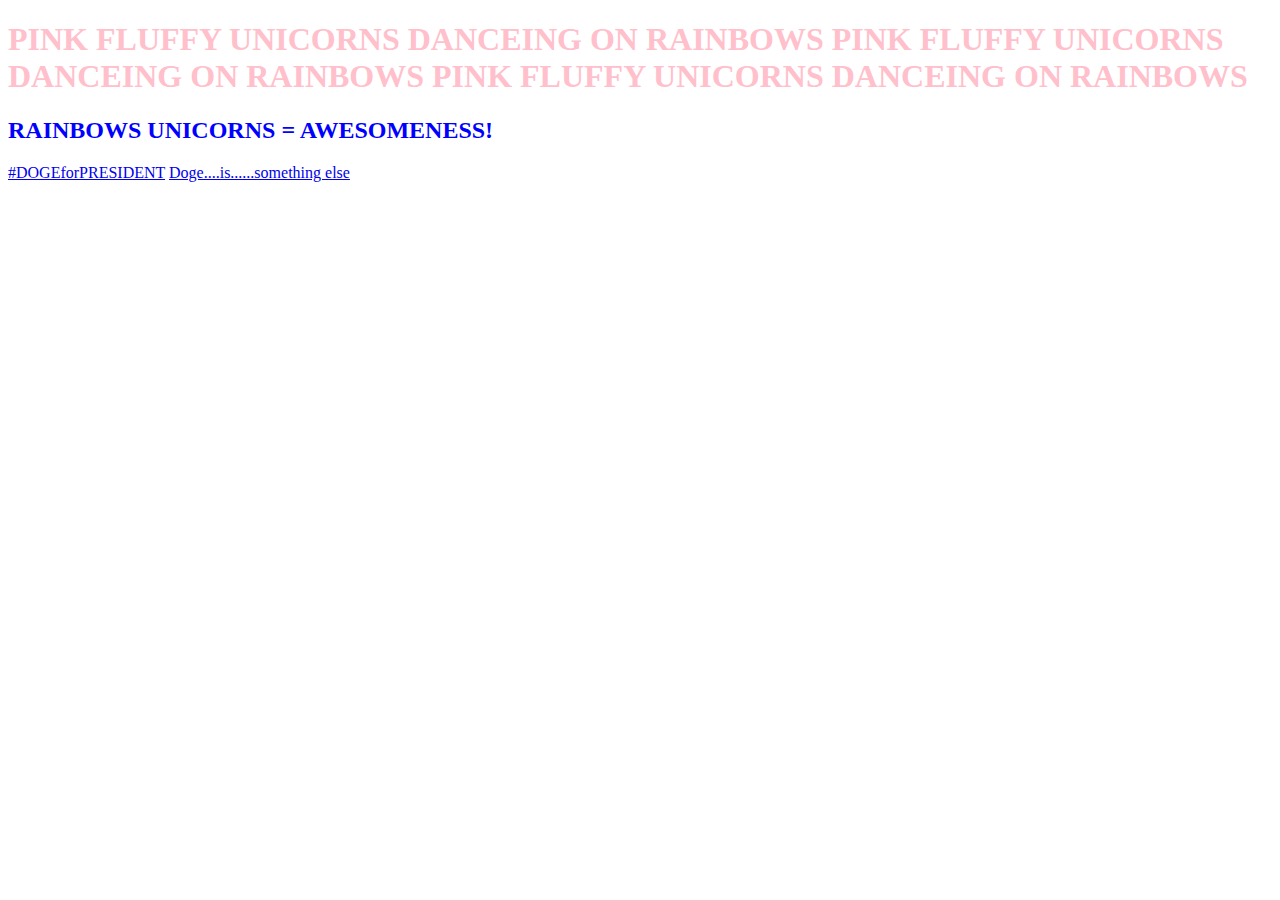
==== index.html @ 25f32493 "added pictures" ====
<!DOCTYPE html>
<html>
	<head>
	     <title>Crazy Cooky Animals.Com</title>
		 <style>
		 h1{color:pink;}
		 h2{color:blue;}
		 </style>
	</head>
	<body>
		<h1>
		PINK FLUFFY UNICORNS DANCEING ON RAINBOWS PINK FLUFFY UNICORNS DANCEING ON RAINBOWS PINK FLUFFY UNICORNS DANCEING ON RAINBOWS
		</h1>
		<h2>
		RAINBOWS UNICORNS = AWESOMENESS!
		</h2>
        <a href="image/so%20many%20doge.jpg">#DOGEforPRESIDENT</a>
        <a href="image/many%20doge.jpg">Doge....is......something else</a>
	</body>
</html>
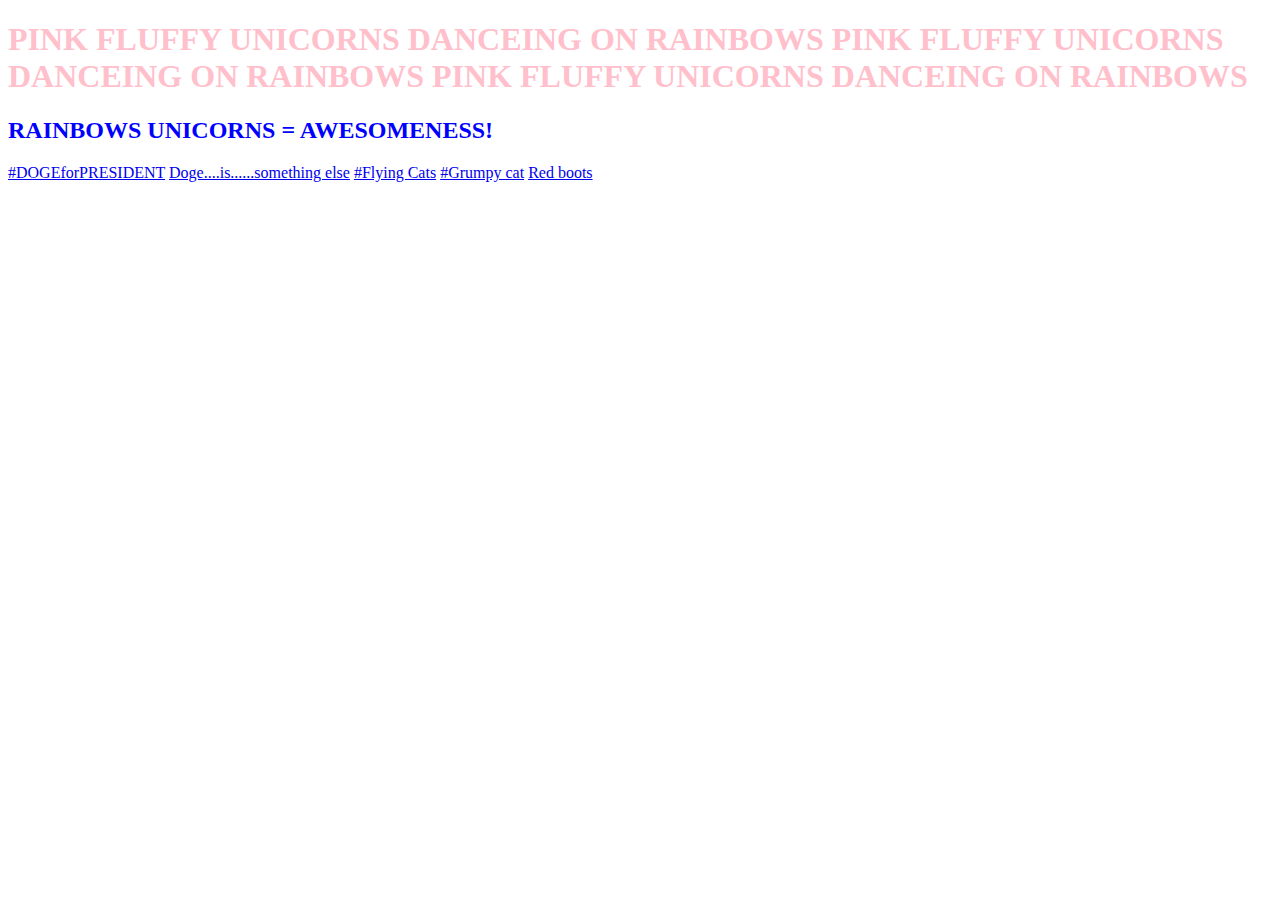
==== commit 5bd79201: "image" ====
--- a/index.html
+++ b/index.html
@@ -16,5 +16,8 @@
 		</h2>
         <a href="image/so%20many%20doge.jpg">#DOGEforPRESIDENT</a>
         <a href="image/many%20doge.jpg">Doge....is......something else</a>
+        <a href="image/fly%20cats.jpg">#Flying Cats</a>
+        <a href="image/grumptCat.jpg">#Grumpy cat</a>
+        <a href="image/cute%20pig.jpg">Red boots</a>
 	</body>
 </html>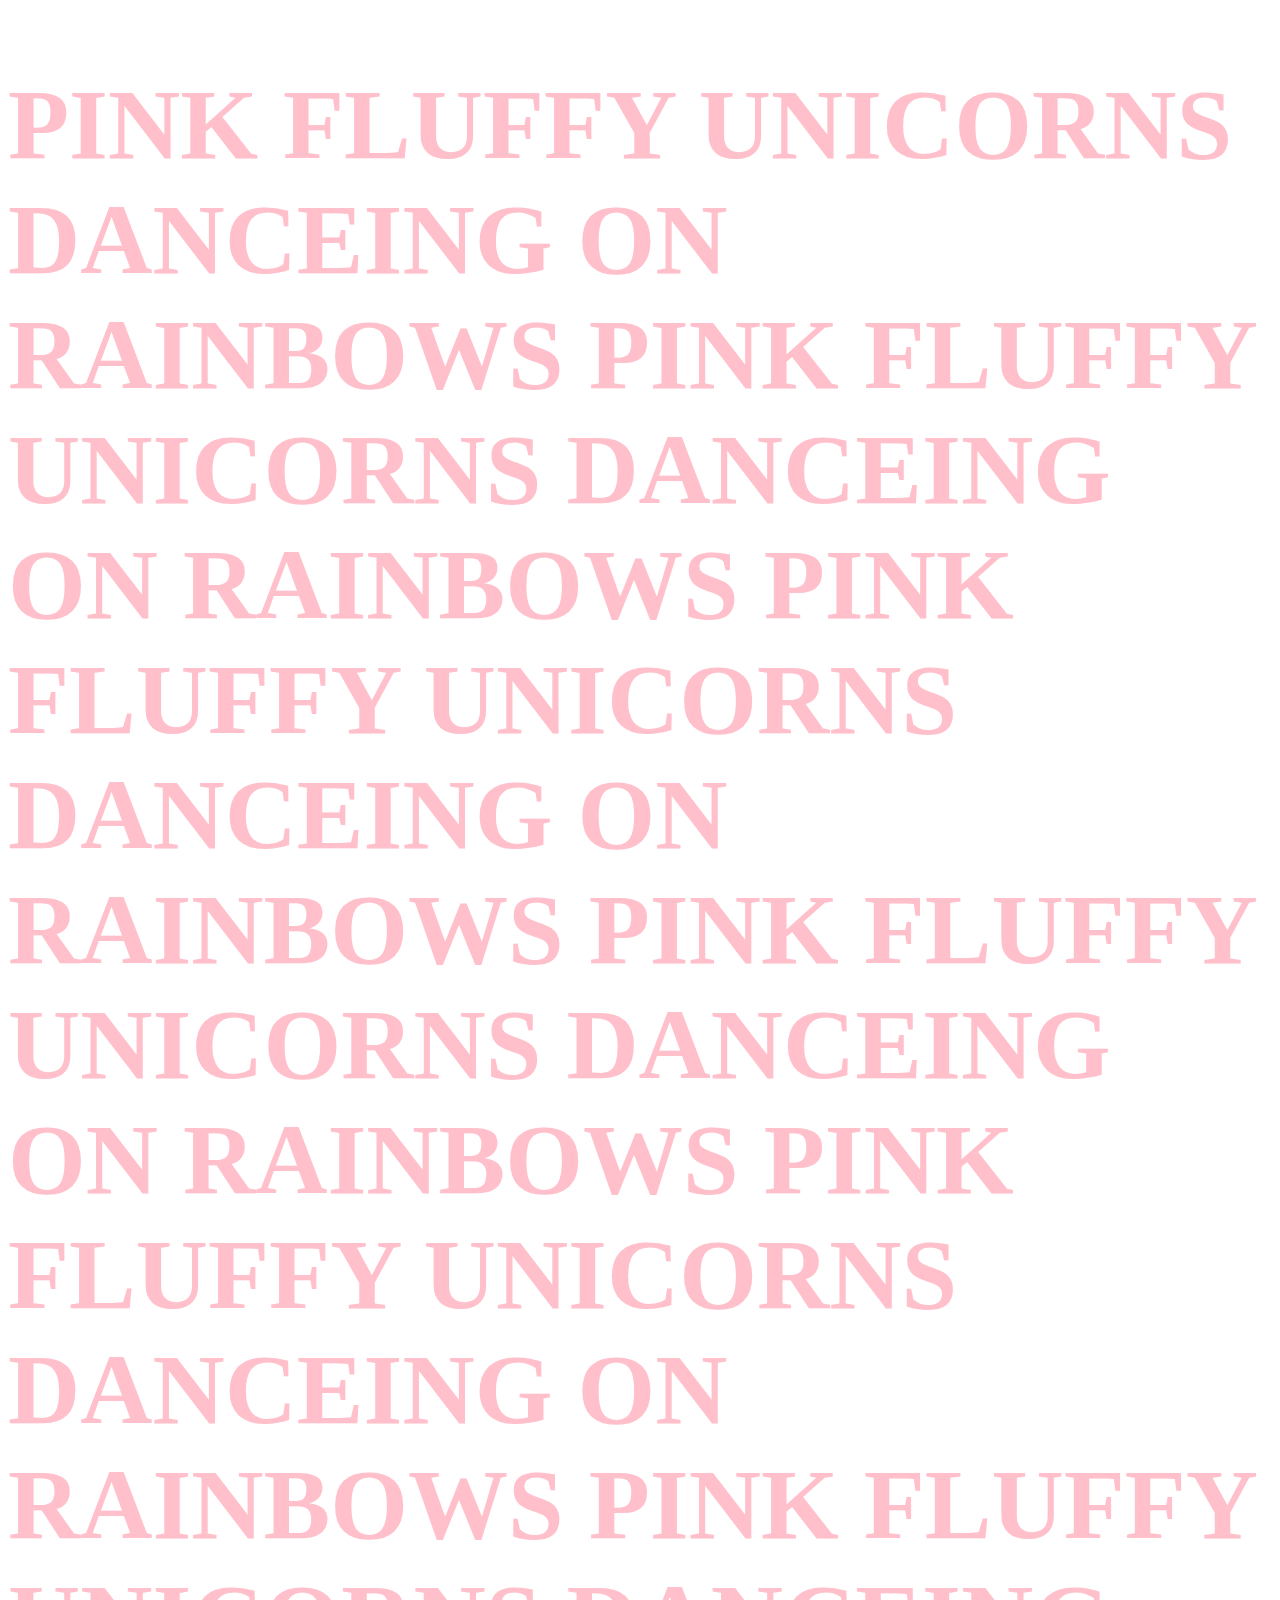
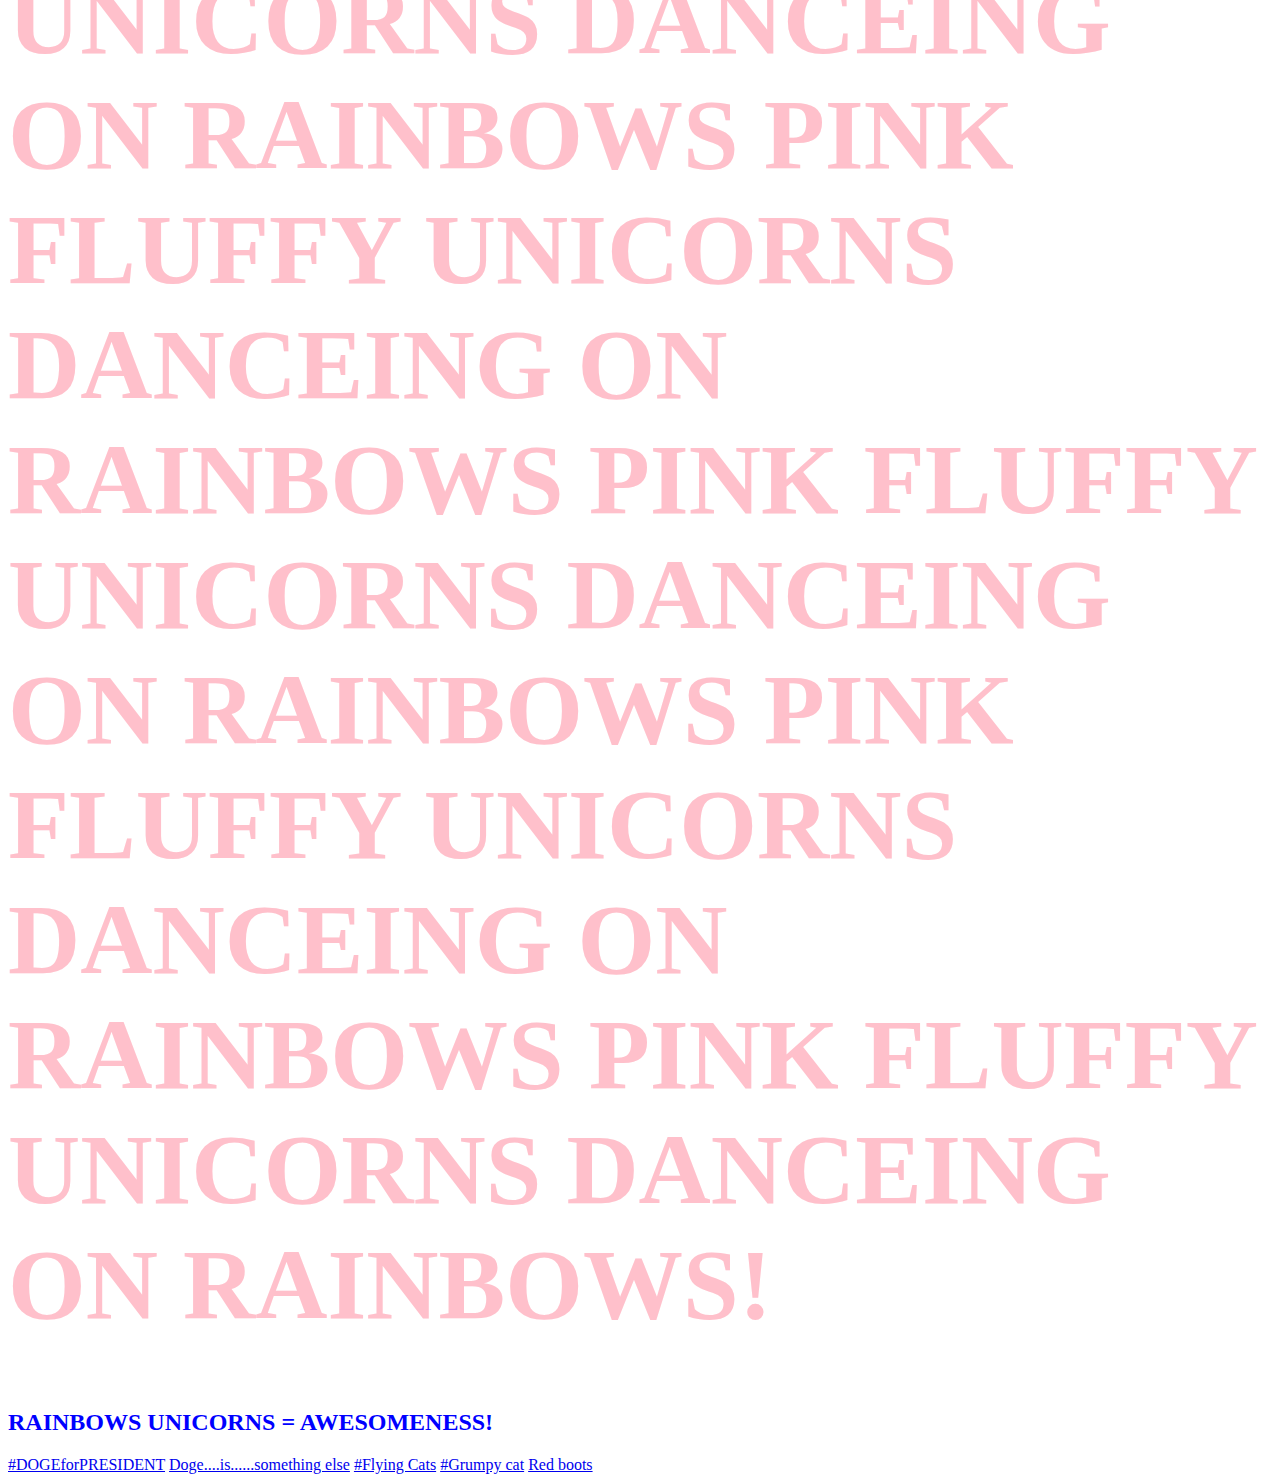
==== commit 82b9d8f9: "I changed  the backround." ====
--- a/index.html
+++ b/index.html
@@ -3,13 +3,21 @@
 	<head>
 	     <title>Crazy Cooky Animals.Com</title>
 		 <style>
+             html{
+                 font-family: 'Jokerman';
+             }
+             h1{
+                 font-family: 'Rosewood Std';
+                 font-size:100px;
+             }
+             
 		 h1{color:pink;}
 		 h2{color:blue;}
 		 </style>
 	</head>
 	<body>
 		<h1>
-		PINK FLUFFY UNICORNS DANCEING ON RAINBOWS PINK FLUFFY UNICORNS DANCEING ON RAINBOWS PINK FLUFFY UNICORNS DANCEING ON RAINBOWS
+		PINK FLUFFY UNICORNS DANCEING ON RAINBOWS PINK FLUFFY UNICORNS DANCEING ON RAINBOWS PINK FLUFFY UNICORNS DANCEING ON RAINBOWS PINK FLUFFY UNICORNS DANCEING ON RAINBOWS PINK FLUFFY UNICORNS DANCEING ON RAINBOWS PINK FLUFFY UNICORNS DANCEING ON RAINBOWS PINK FLUFFY UNICORNS DANCEING ON RAINBOWS PINK FLUFFY UNICORNS DANCEING ON RAINBOWS PINK FLUFFY UNICORNS DANCEING ON RAINBOWS PINK FLUFFY UNICORNS DANCEING ON RAINBOWS!
 		</h1>
 		<h2>
 		RAINBOWS UNICORNS = AWESOMENESS!
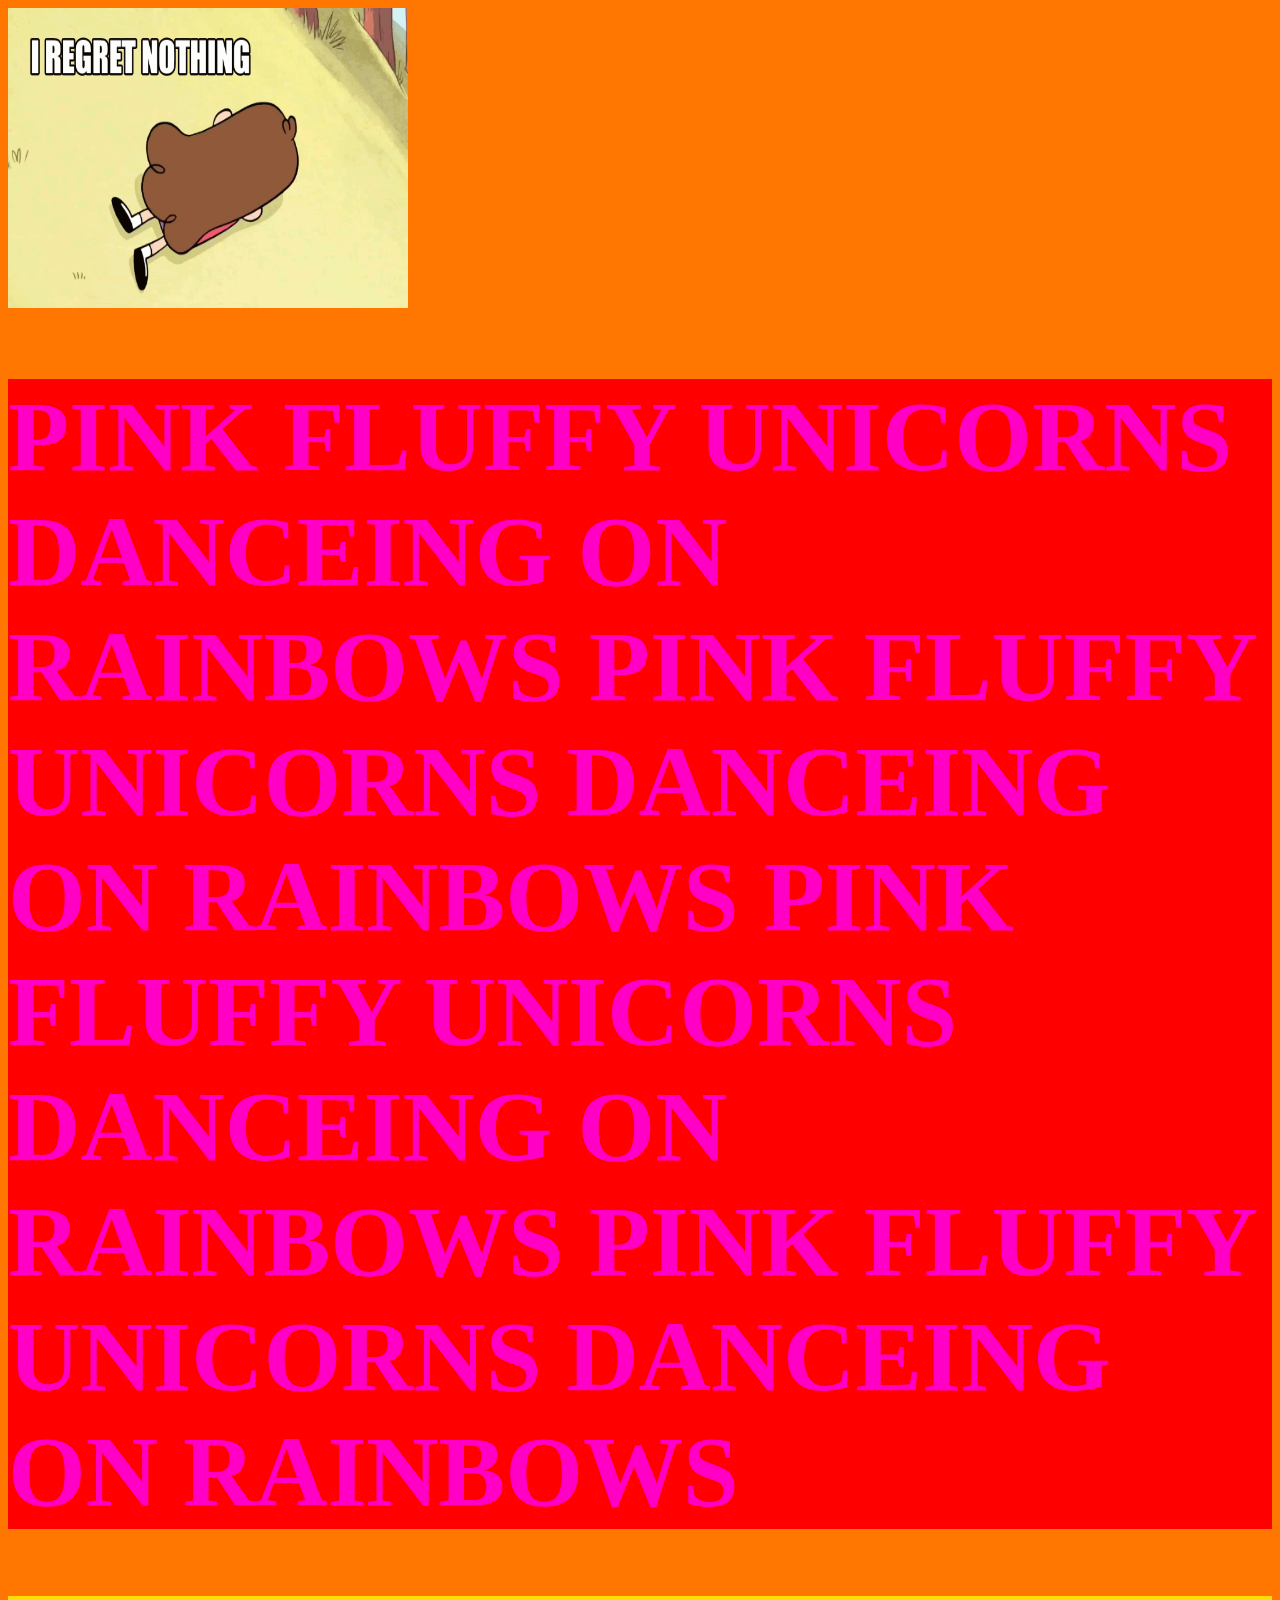
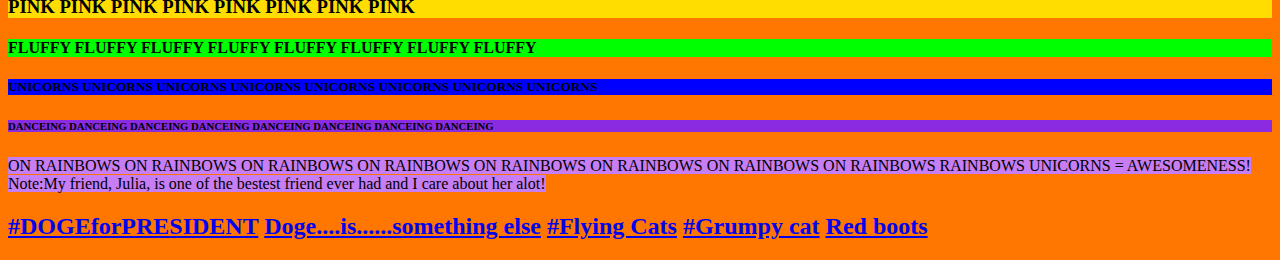
==== commit 9c8d55ec: "lots o things" ====
--- a/index.html
+++ b/index.html
@@ -3,29 +3,48 @@
 	<head>
 	     <title>Crazy Cooky Animals.Com</title>
 		 <style>
+             img{
+                 width:400px;
+                 height:300px;
+             }
              html{
                  font-family: 'Jokerman';
+                 background-color: #FF7700;
              }
              h1{
                  font-family: 'Rosewood Std';
                  font-size:100px;
+                 background-color: #FF0000;
+                
              }
+              h3{background-color: #FFDD00}
+                 h4{background-color: #00FF00}
+                 h5{background-color: #0000ff}
+                 h6{background-color: #8A2BE2}
+                 h7{background-color: #C77DF3}
              
-		 h1{color:pink;}
+		 h1{color:rgb(255, 0, 196);}
 		 h2{color:blue;}
 		 </style>
 	</head>
 	<body>
+        <img src= "image/mable%20pines.gif"/>
 		<h1>
-		PINK FLUFFY UNICORNS DANCEING ON RAINBOWS PINK FLUFFY UNICORNS DANCEING ON RAINBOWS PINK FLUFFY UNICORNS DANCEING ON RAINBOWS PINK FLUFFY UNICORNS DANCEING ON RAINBOWS PINK FLUFFY UNICORNS DANCEING ON RAINBOWS PINK FLUFFY UNICORNS DANCEING ON RAINBOWS PINK FLUFFY UNICORNS DANCEING ON RAINBOWS PINK FLUFFY UNICORNS DANCEING ON RAINBOWS PINK FLUFFY UNICORNS DANCEING ON RAINBOWS PINK FLUFFY UNICORNS DANCEING ON RAINBOWS!
+		PINK FLUFFY UNICORNS DANCEING ON RAINBOWS PINK FLUFFY UNICORNS DANCEING ON RAINBOWS PINK FLUFFY UNICORNS DANCEING ON RAINBOWS PINK FLUFFY UNICORNS DANCEING ON RAINBOWS   
 		</h1>
-		<h2>
-		RAINBOWS UNICORNS = AWESOMENESS!
-		</h2>
+        <h3> PINK PINK PINK PINK PINK PINK PINK PINK </h3>
+        <h4> FLUFFY FLUFFY FLUFFY FLUFFY FLUFFY FLUFFY FLUFFY FLUFFY </h4>
+        <h5> UNICORNS UNICORNS UNICORNS UNICORNS UNICORNS UNICORNS UNICORNS UNICORNS</h5>
+        <h6> DANCEING DANCEING DANCEING DANCEING DANCEING DANCEING DANCEING DANCEING</h6>
+        <h7>ON RAINBOWS ON RAINBOWS ON RAINBOWS ON RAINBOWS ON RAINBOWS ON RAINBOWS ON RAINBOWS ON RAINBOWS
+		<h7>RAINBOWS UNICORNS = AWESOMENESS!</h7>
+        <h8>Note:My friend, Julia, is one of the bestest friend ever had and I care about her alot!</h8>
+        <h2>
         <a href="image/so%20many%20doge.jpg">#DOGEforPRESIDENT</a>
         <a href="image/many%20doge.jpg">Doge....is......something else</a>
         <a href="image/fly%20cats.jpg">#Flying Cats</a>
         <a href="image/grumptCat.jpg">#Grumpy cat</a>
         <a href="image/cute%20pig.jpg">Red boots</a>
+        </h2>
 	</body>
 </html>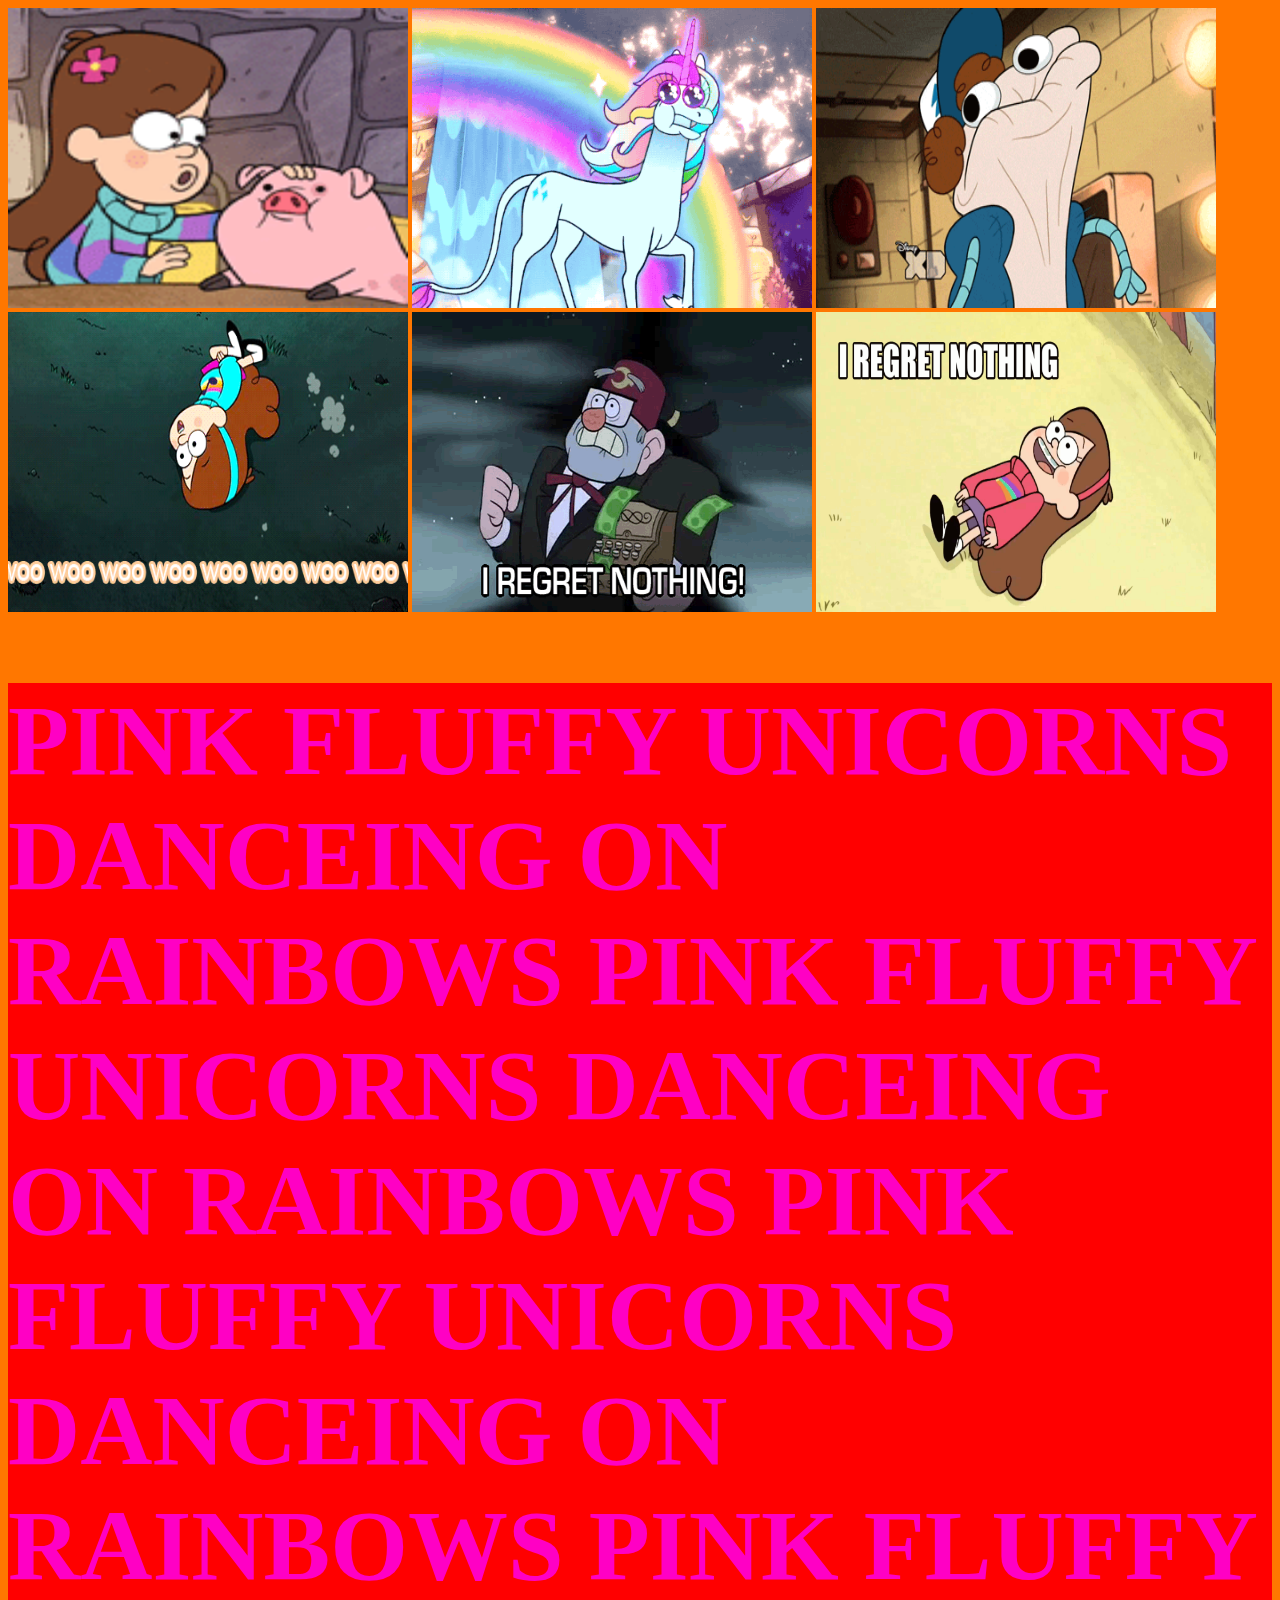
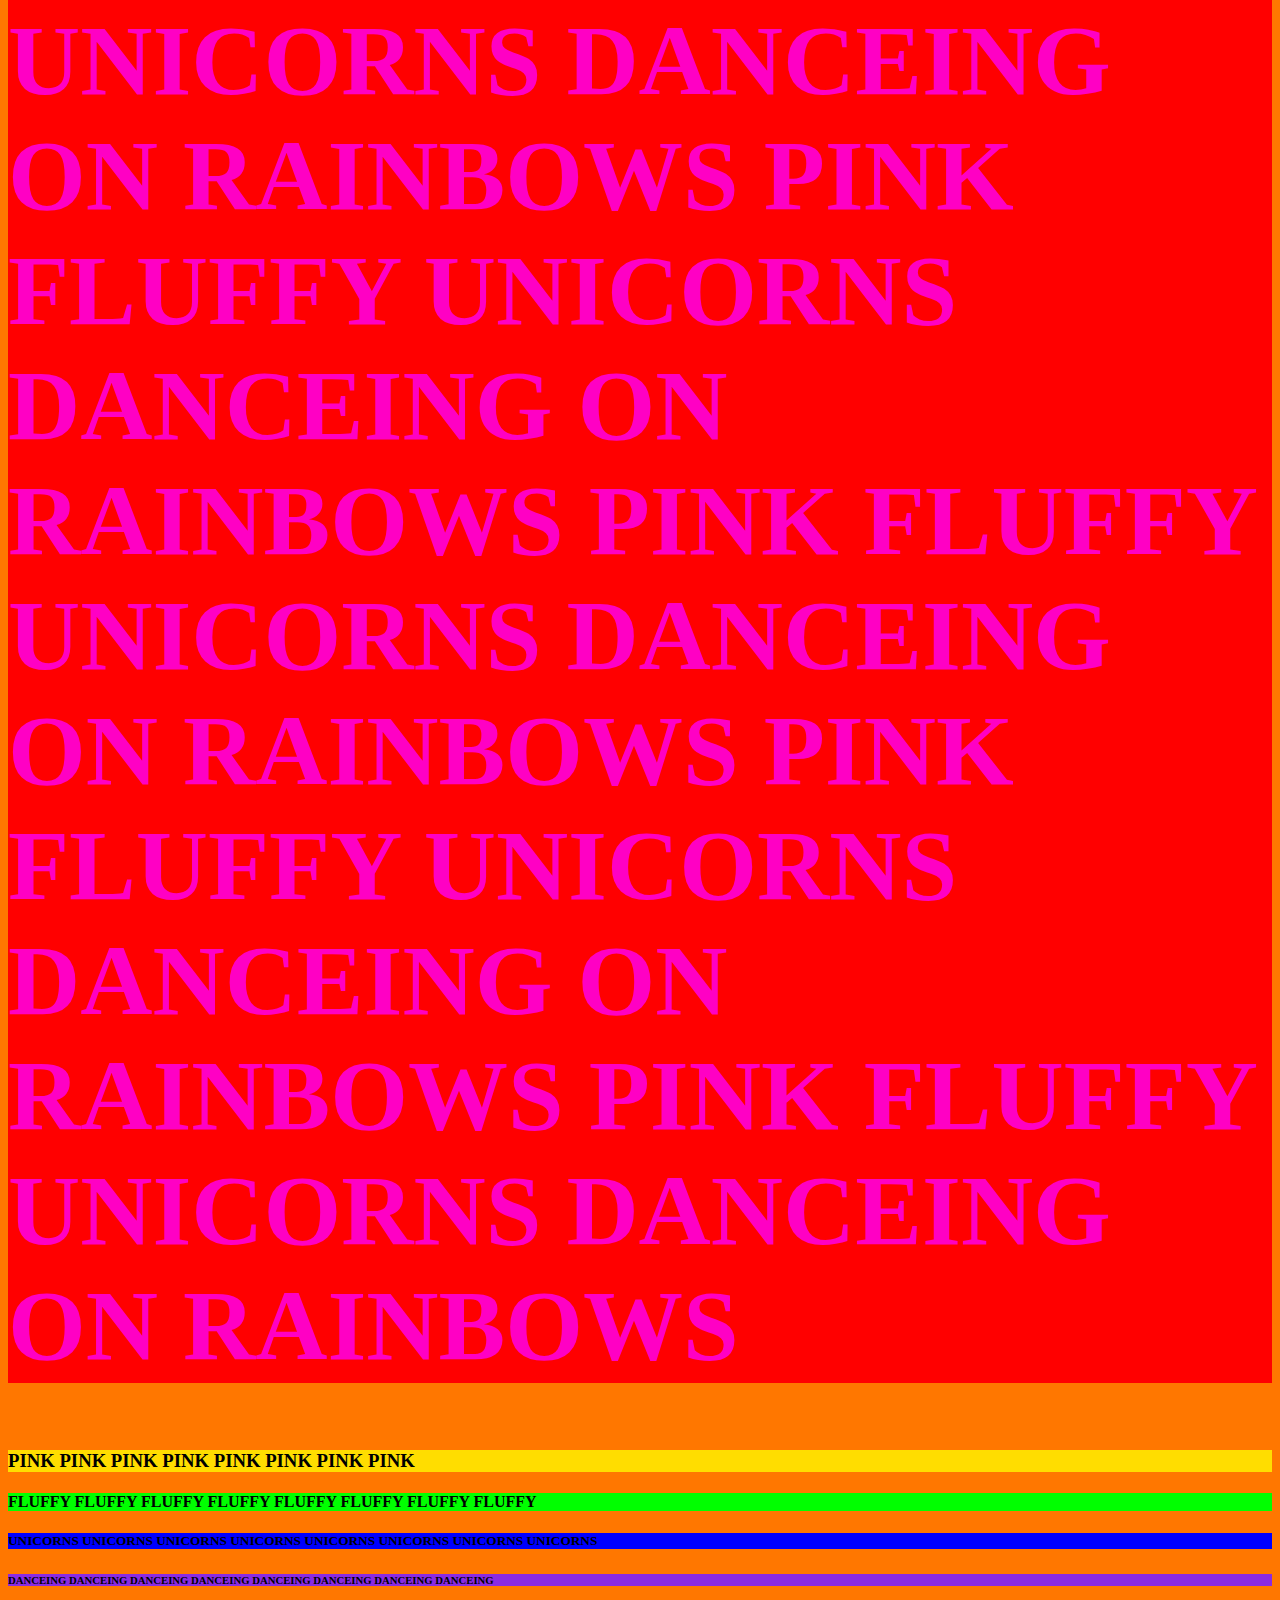
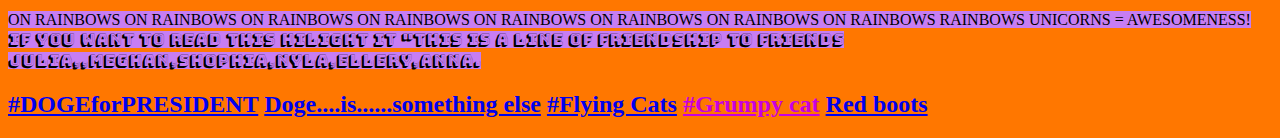
==== commit dd8bef03: "i mad clas." ====
--- a/index.html
+++ b/index.html
@@ -2,13 +2,18 @@
 <html>
 	<head>
 	     <title>Crazy Cooky Animals.Com</title>
+        <link href="https://fonts.googleapis.com/css?family=Bungee+Shade" rel="stylesheet">
 		 <style>
+             @font-face {
+                 font-family: 'danny';
+                 src: url('danny/halo-sonic.ttf') format("ttf")
+             }
              img{
                  width:400px;
                  height:300px;
              }
              html{
-                 font-family: 'Jokerman';
+                 font-family: 'Jo';
                  background-color: #FF7700;
              }
              h1{
@@ -17,20 +22,52 @@
                  background-color: #FF0000;
                 
              }
-              h3{background-color: #FFDD00}
-                 h4{background-color: #00FF00}
-                 h5{background-color: #0000ff}
-                 h6{background-color: #8A2BE2}
-                 h7{background-color: #C77DF3}
              
-		 h1{color:rgb(255, 0, 196);}
-		 h2{color:blue;}
+		 h1{
+             color:rgb(255, 0, 196);
+             }
+            h3{
+                  background-color: #FFDD00 
+             }
+            h4{
+                     background-color: #00FF00 
+             }
+            h5{
+                     background-color: #0000ff 
+             }
+            h6{ 
+                     background-color: #8A2BE2 
+             }
+            h7{
+                     background-color: #C77DF3 
+             }
+             
+             h8{
+                 font-family: 'Bungee Shade', cursive;
+             }
+             .katz{
+                 color:#c800e2
+             }
+
+                 
+             
+             
+		 h2{
+             color:blue;
+             }
+             
 		 </style>
 	</head>
 	<body>
+        
+        <img src= "image/kif.gif"/>
+        <img src= "image/ucorn.gif"/>       
+        <img src= "image/DIPPER.gif"/>
+        <img src= "image/MABLEPINES.gif"/>
+        <img src= "image/stan.gif"/>
         <img src= "image/mable%20pines.gif"/>
 		<h1>
-		PINK FLUFFY UNICORNS DANCEING ON RAINBOWS PINK FLUFFY UNICORNS DANCEING ON RAINBOWS PINK FLUFFY UNICORNS DANCEING ON RAINBOWS PINK FLUFFY UNICORNS DANCEING ON RAINBOWS   
+		PINK FLUFFY UNICORNS DANCEING ON RAINBOWS PINK FLUFFY UNICORNS DANCEING ON RAINBOWS PINK FLUFFY UNICORNS DANCEING ON RAINBOWS PINK FLUFFY UNICORNS DANCEING ON RAINBOWS PINK FLUFFY UNICORNS DANCEING ON RAINBOWS PINK FLUFFY UNICORNS DANCEING ON RAINBOWS PINK FLUFFY UNICORNS DANCEING ON RAINBOWS PINK FLUFFY UNICORNS DANCEING ON RAINBOWS  
 		</h1>
         <h3> PINK PINK PINK PINK PINK PINK PINK PINK </h3>
         <h4> FLUFFY FLUFFY FLUFFY FLUFFY FLUFFY FLUFFY FLUFFY FLUFFY </h4>
@@ -38,12 +75,13 @@
         <h6> DANCEING DANCEING DANCEING DANCEING DANCEING DANCEING DANCEING DANCEING</h6>
         <h7>ON RAINBOWS ON RAINBOWS ON RAINBOWS ON RAINBOWS ON RAINBOWS ON RAINBOWS ON RAINBOWS ON RAINBOWS
 		<h7>RAINBOWS UNICORNS = AWESOMENESS!</h7>
-        <h8>Note:My friend, Julia, is one of the bestest friend ever had and I care about her alot!</h8>
+        <h8>If you want to read this hilight it "This is a line of friendship to friends
+             Julia,,Meghan,Shophia,Nyla,Ellery,Anna.  </h8>
         <h2>
         <a href="image/so%20many%20doge.jpg">#DOGEforPRESIDENT</a>
         <a href="image/many%20doge.jpg">Doge....is......something else</a>
         <a href="image/fly%20cats.jpg">#Flying Cats</a>
-        <a href="image/grumptCat.jpg">#Grumpy cat</a>
+        <a class="katz" href="image/grumptCat.jpg">#Grumpy cat</a>
         <a href="image/cute%20pig.jpg">Red boots</a>
         </h2>
 	</body>
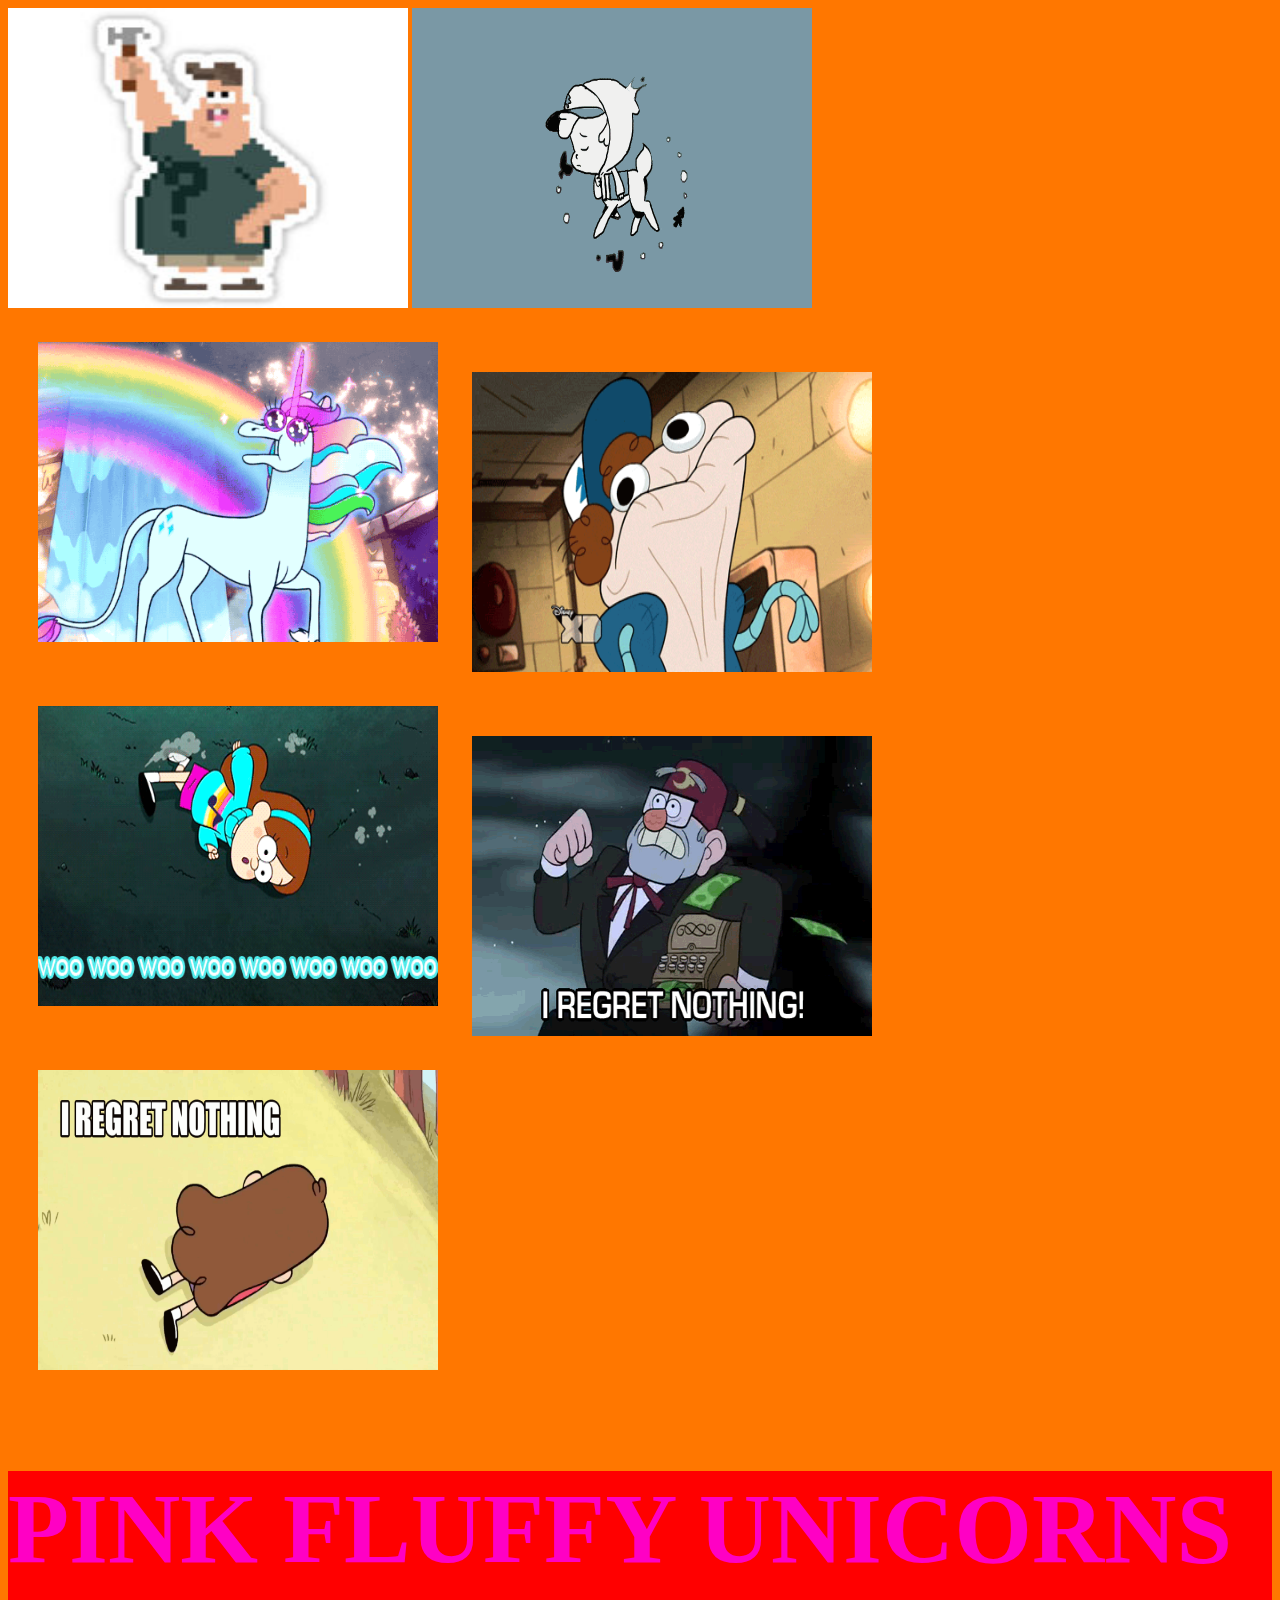
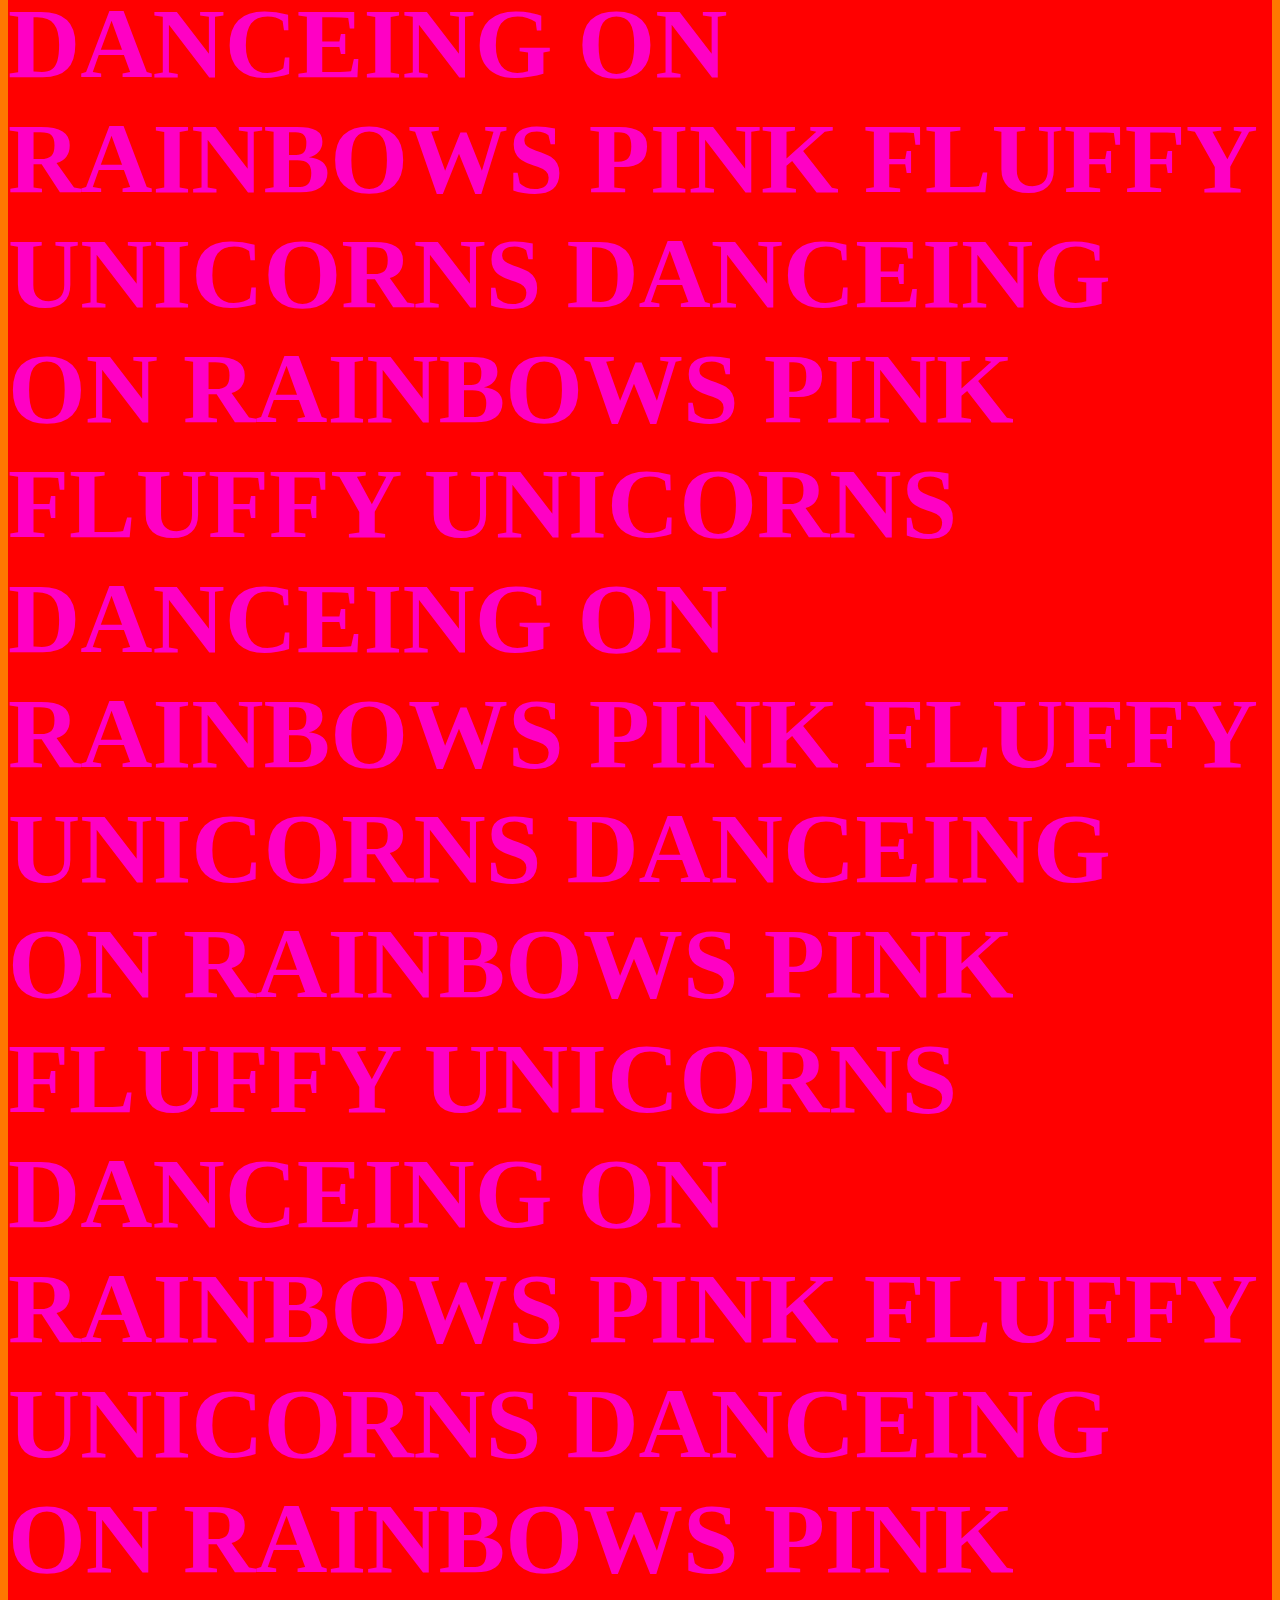
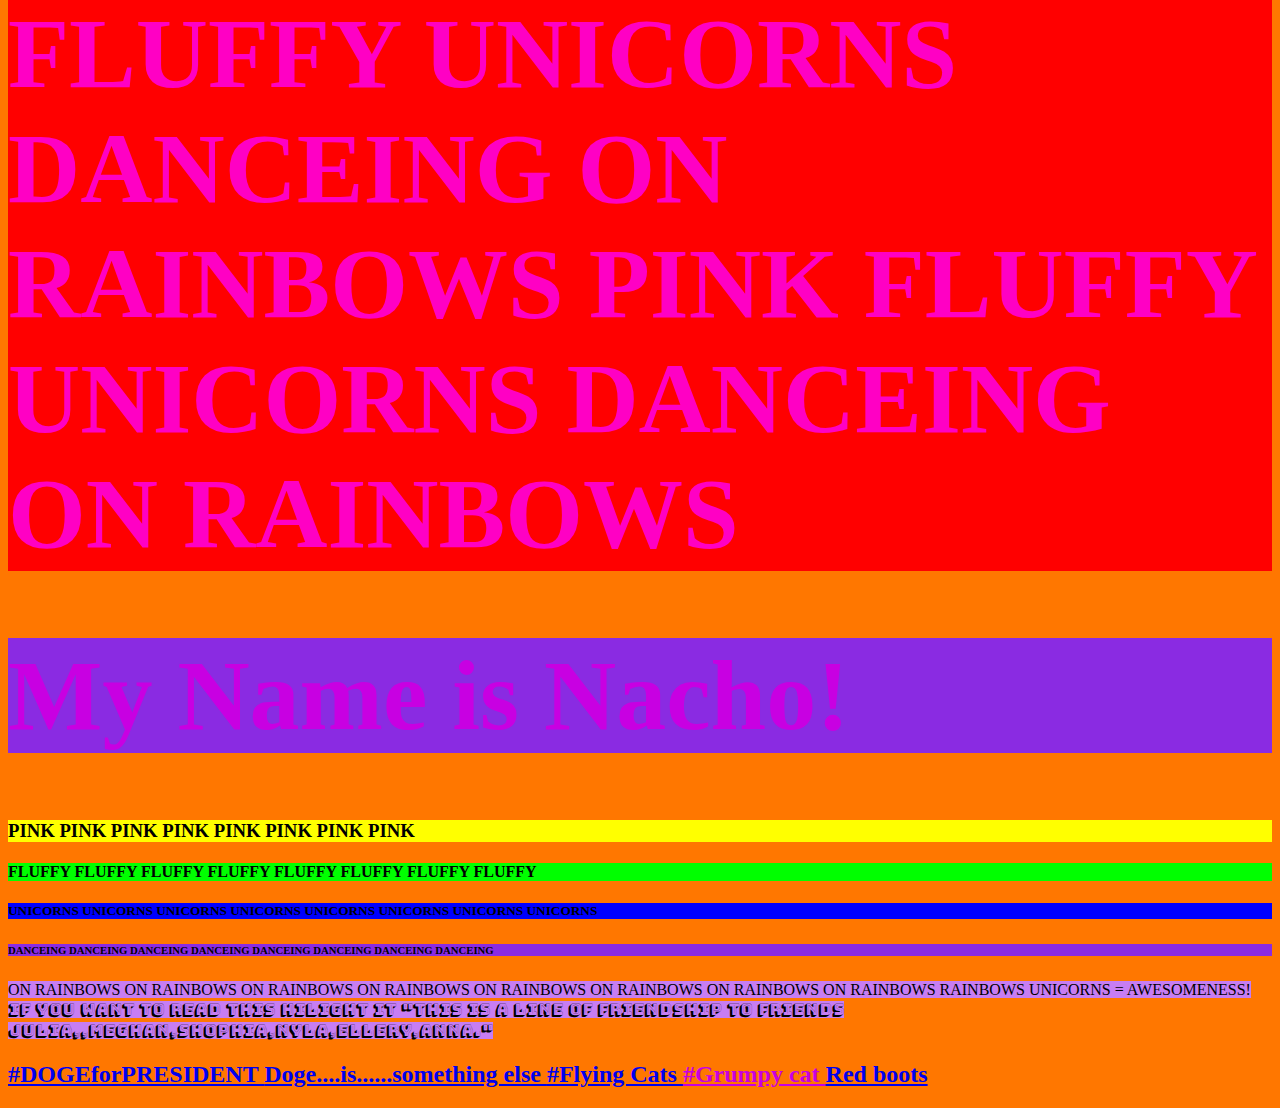
==== commit 2b0a0e74: "thingy mobob" ====
--- a/index.html
+++ b/index.html
@@ -20,14 +20,14 @@
                  font-family: 'Rosewood Std';
                  font-size:100px;
                  background-color: #FF0000;
-                
+                 color:rgb(255, 0, 196);   
              }
              
-		 h1{
-             color:rgb(255, 0, 196);
+             .spaceing
+             {margin: 30px
              }
             h3{
-                  background-color: #FFDD00 
+                  background-color: #ffff00 
              }
             h4{
                      background-color: #00FF00 
@@ -50,7 +50,13 @@
              }
 
                  
+             .dipper{
+                 background-color:#8A2BE2
+             }
              
+             .displayBlock{
+                 display: block;
+             }
              
 		 h2{
              color:blue;
@@ -60,29 +66,71 @@
 	</head>
 	<body>
         
-        <img src= "image/kif.gif"/>
-        <img src= "image/ucorn.gif"/>       
+        <img src= "image/soos.jpg"/>
+        
+        <img src= "image/monster%20falls.gif"/>
+        <div class="displayBlock">
+        
+        <img class="spaceing"src= "image/ucorn.gif"/>
+        
         <img src= "image/DIPPER.gif"/>
-        <img src= "image/MABLEPINES.gif"/>
+        
+        <img class="spaceing"src= "image/MABLEPINES.gif"/>
+        
         <img src= "image/stan.gif"/>
-        <img src= "image/mable%20pines.gif"/>
+        
+        <img class="spaceing"src= "image/mable%20pines.gif"/>
+        </div>
 		<h1>
-		PINK FLUFFY UNICORNS DANCEING ON RAINBOWS PINK FLUFFY UNICORNS DANCEING ON RAINBOWS PINK FLUFFY UNICORNS DANCEING ON RAINBOWS PINK FLUFFY UNICORNS DANCEING ON RAINBOWS PINK FLUFFY UNICORNS DANCEING ON RAINBOWS PINK FLUFFY UNICORNS DANCEING ON RAINBOWS PINK FLUFFY UNICORNS DANCEING ON RAINBOWS PINK FLUFFY UNICORNS DANCEING ON RAINBOWS  
+		PINK FLUFFY UNICORNS DANCEING ON RAINBOWS PINK FLUFFY UNICORNS DANCEING ON RAINBOWS PINK FLUFFY UNICORNS DANCEING ON RAINBOWS PINK FLUFFY UNICORNS DANCEING ON RAINBOWS PINK FLUFFY UNICORNS DANCEING ON RAINBOWS 
+            
+        PINK FLUFFY UNICORNS DANCEING ON RAINBOWS PINK FLUFFY UNICORNS DANCEING ON RAINBOWS PINK FLUFFY UNICORNS DANCEING ON RAINBOWS
 		</h1>
-        <h3> PINK PINK PINK PINK PINK PINK PINK PINK </h3>
-        <h4> FLUFFY FLUFFY FLUFFY FLUFFY FLUFFY FLUFFY FLUFFY FLUFFY </h4>
-        <h5> UNICORNS UNICORNS UNICORNS UNICORNS UNICORNS UNICORNS UNICORNS UNICORNS</h5>
-        <h6> DANCEING DANCEING DANCEING DANCEING DANCEING DANCEING DANCEING DANCEING</h6>
-        <h7>ON RAINBOWS ON RAINBOWS ON RAINBOWS ON RAINBOWS ON RAINBOWS ON RAINBOWS ON RAINBOWS ON RAINBOWS
-		<h7>RAINBOWS UNICORNS = AWESOMENESS!</h7>
-        <h8>If you want to read this hilight it "This is a line of friendship to friends
-             Julia,,Meghan,Shophia,Nyla,Ellery,Anna.  </h8>
+        
+        <h1
+            class="dipper katz"> My Name is Nacho!
+        </h1>
+        
+        <h3>
+            PINK PINK PINK PINK PINK PINK PINK PINK 
+        </h3>
+        
+        <h4>
+            FLUFFY FLUFFY FLUFFY FLUFFY FLUFFY FLUFFY FLUFFY FLUFFY 
+        </h4>
+        
+        <h5>
+            UNICORNS UNICORNS UNICORNS UNICORNS UNICORNS UNICORNS UNICORNS UNICORNS
+        </h5>
+        
+        <h6>
+            DANCEING DANCEING DANCEING DANCEING DANCEING DANCEING DANCEING DANCEING
+        </h6>
+        
+        <h7>
+            ON RAINBOWS ON RAINBOWS ON RAINBOWS ON RAINBOWS ON RAINBOWS ON RAINBOWS ON RAINBOWS ON RAINBOWS
+		<h7>RAINBOWS UNICORNS = AWESOMENESS!
+            </h7>
+        <h8>
+            If you want to read this hilight it "This is a line of friendship to friends
+             Julia,,Meghan,Shophia,Nyla,Ellery,Anna."  </h8>
         <h2>
-        <a href="image/so%20many%20doge.jpg">#DOGEforPRESIDENT</a>
-        <a href="image/many%20doge.jpg">Doge....is......something else</a>
-        <a href="image/fly%20cats.jpg">#Flying Cats</a>
-        <a class="katz" href="image/grumptCat.jpg">#Grumpy cat</a>
-        <a href="image/cute%20pig.jpg">Red boots</a>
+            
+        <a
+           href="image/so%20many%20doge.jpg">#DOGEforPRESIDENT
+            </a>
+        <a
+           href="image/many%20doge.jpg">Doge....is......something else
+            </a>
+        <a
+           href="image/fly%20cats.jpg">#Flying Cats
+            </a>
+        <a
+           class="katz" href="image/grumptCat.jpg">#Grumpy cat
+            </a>
+        <a
+           href="image/cute%20pig.jpg">Red boots
+            </a>
         </h2>
 	</body>
 </html>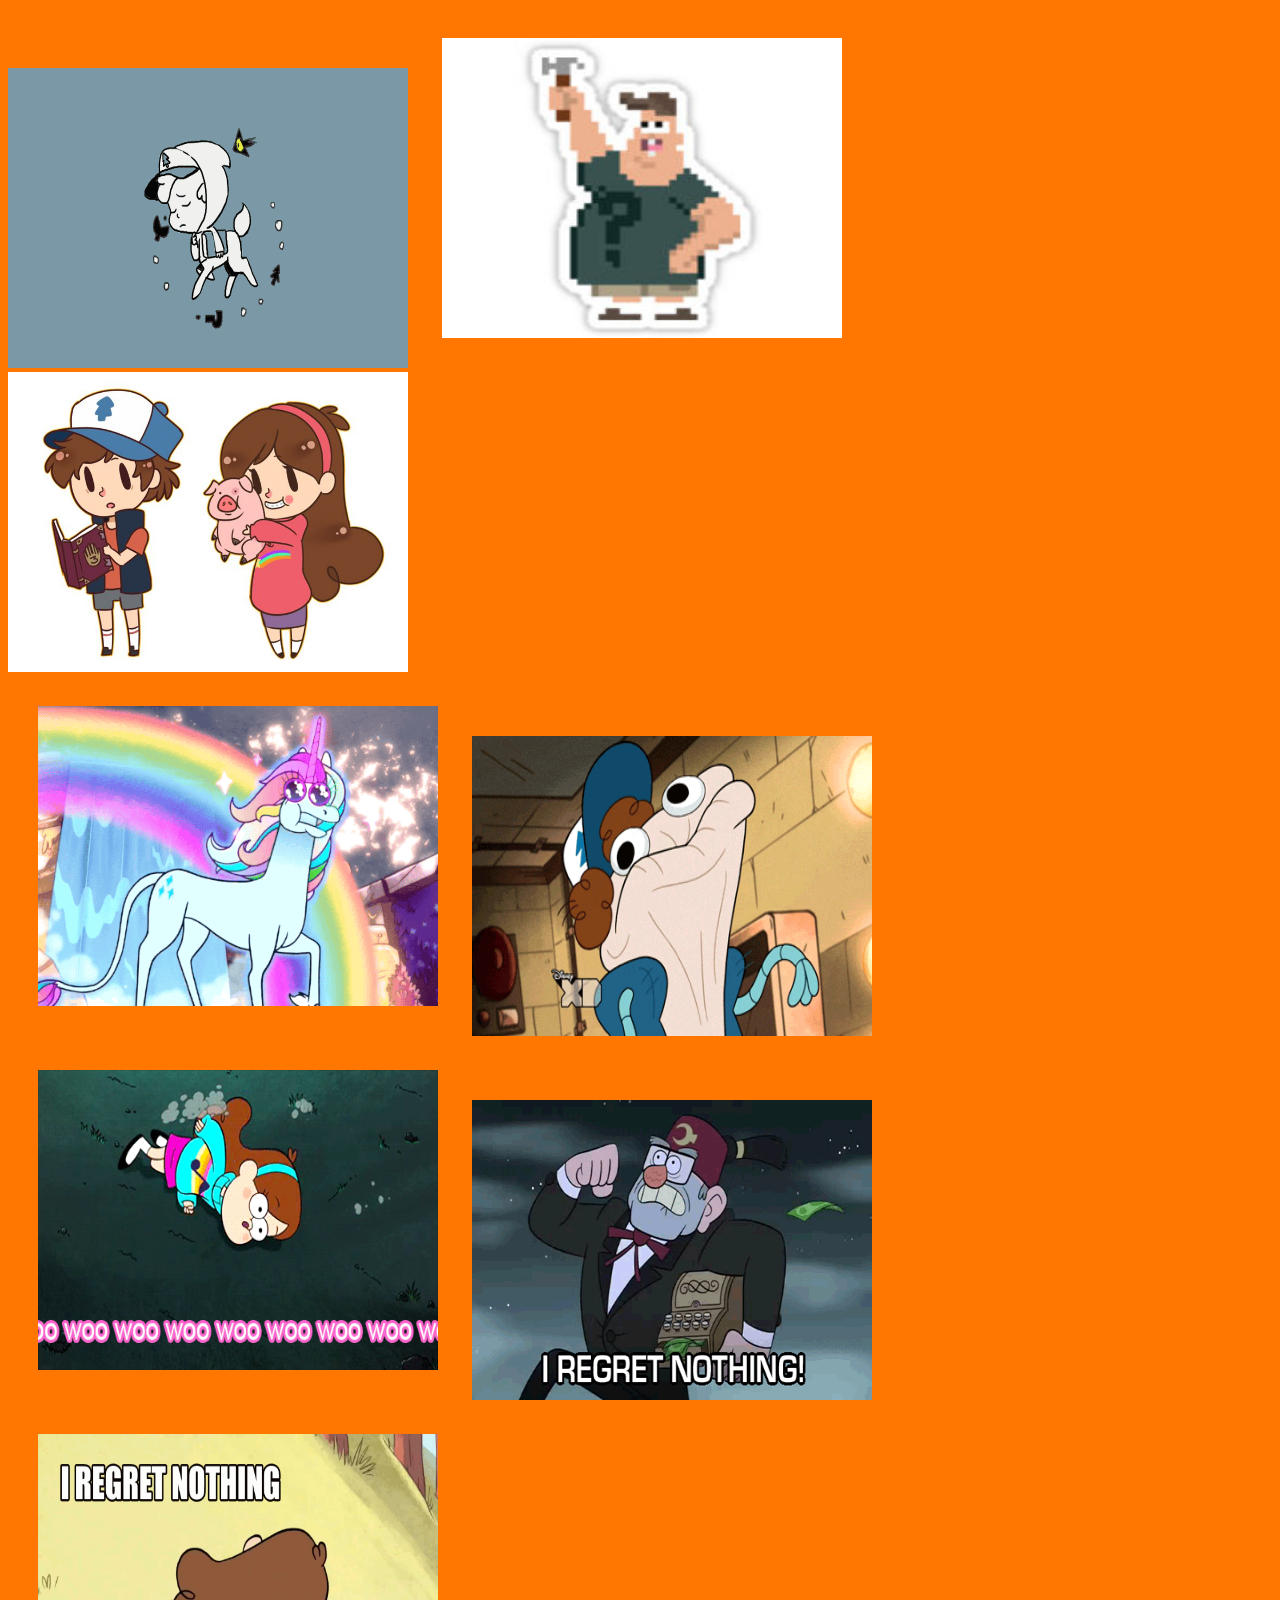
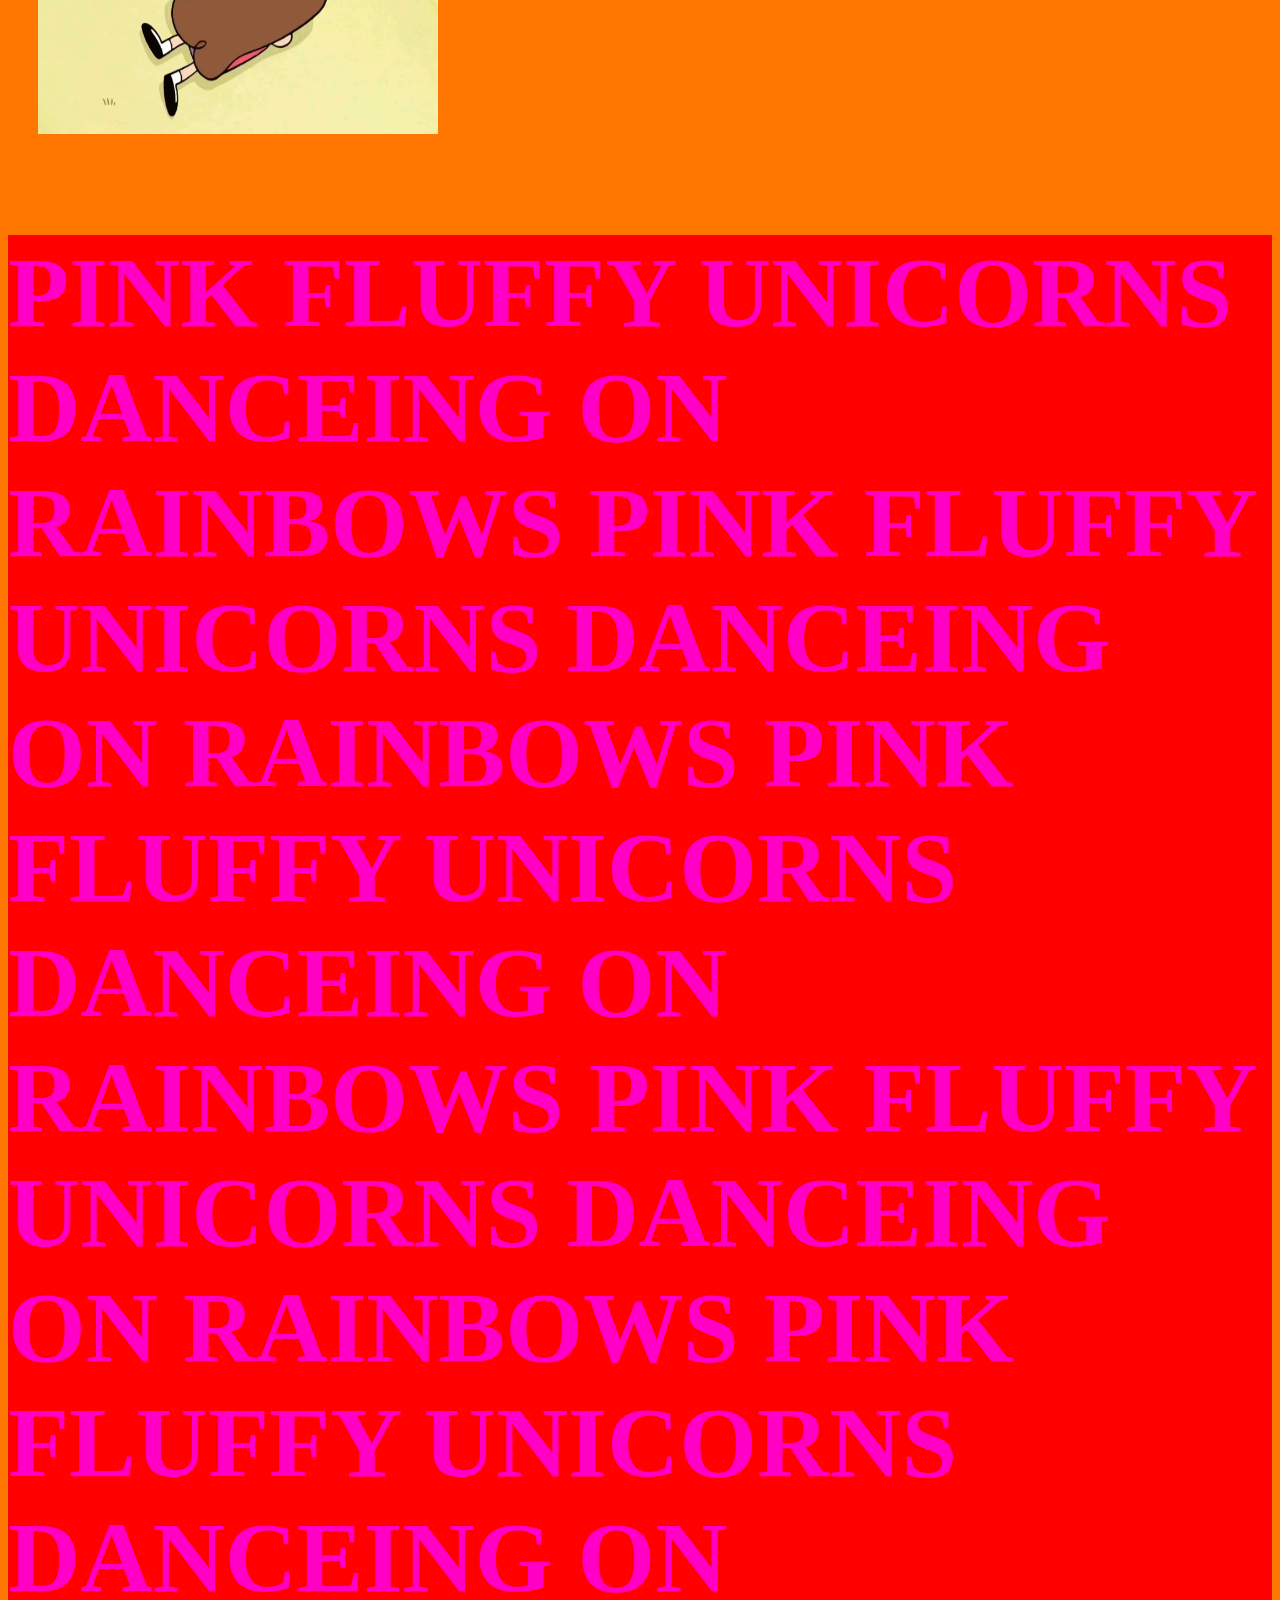
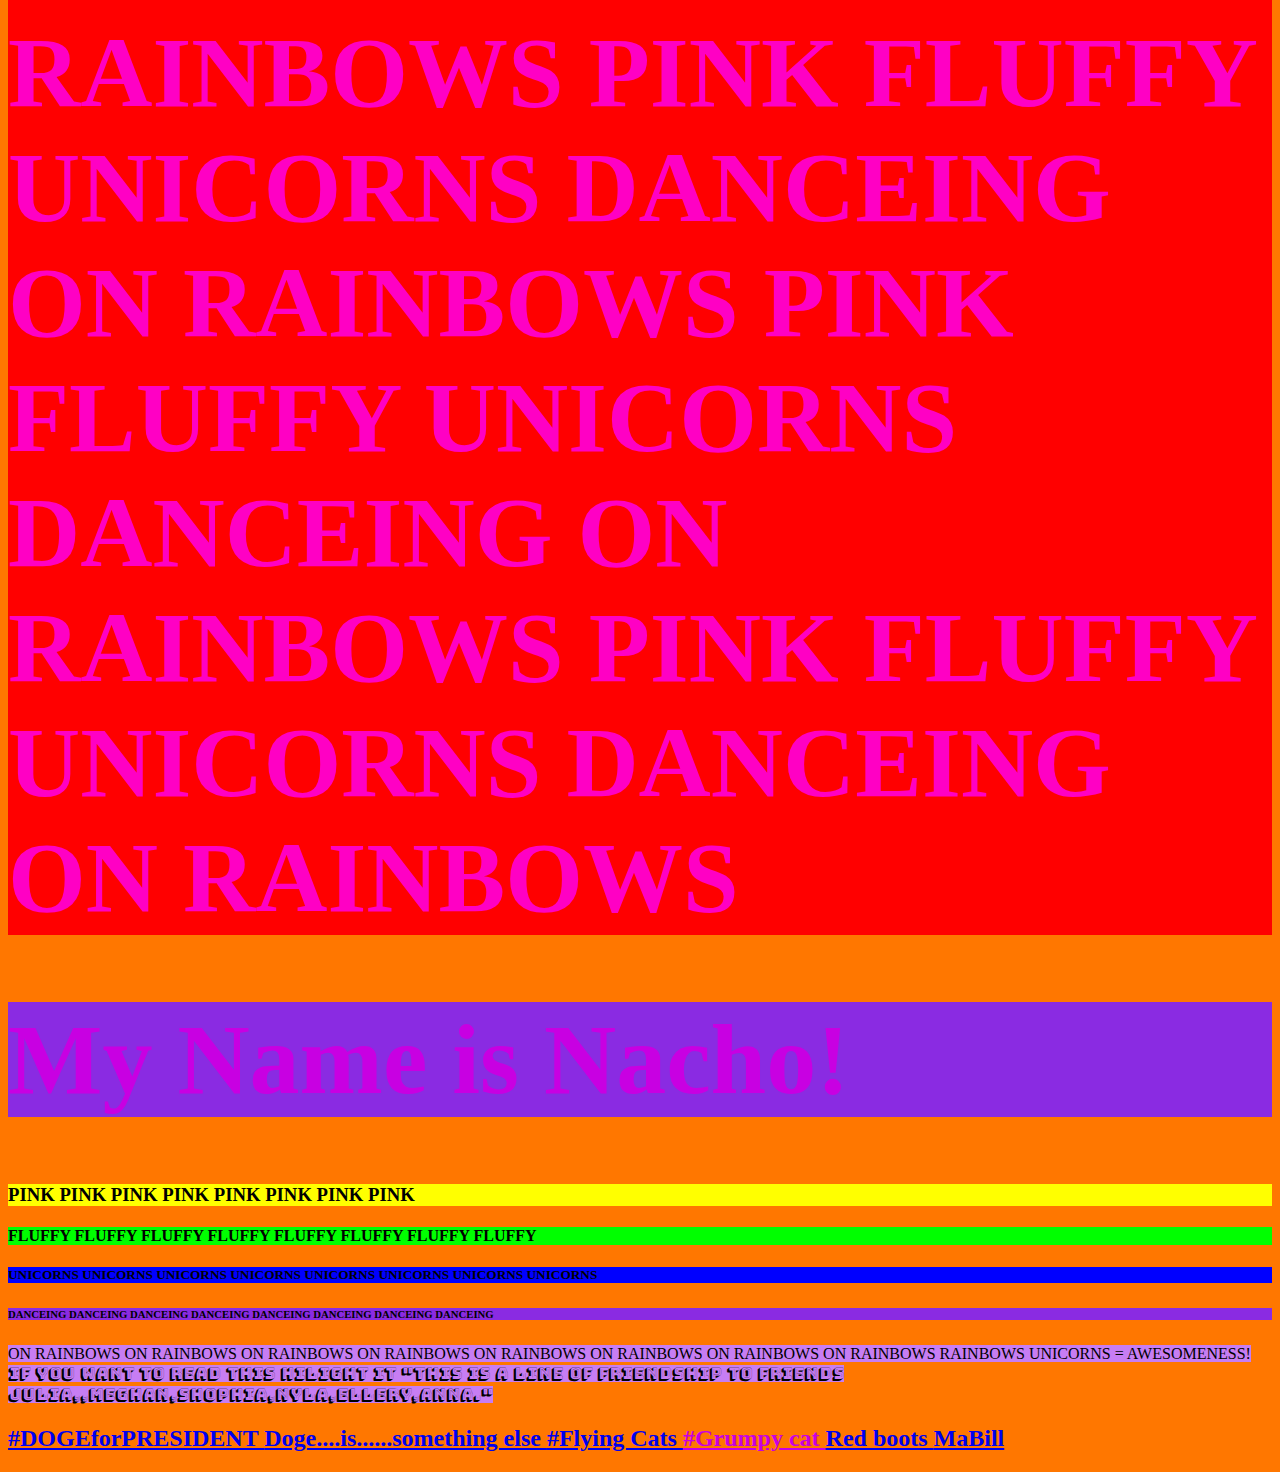
==== commit 6dd102f4: ": )" ====
--- a/index.html
+++ b/index.html
@@ -66,9 +66,14 @@
 	</head>
 	<body>
         
-        <img src= "image/soos.jpg"/>
+        
         
         <img src= "image/monster%20falls.gif"/>
+        
+        <img class="spaceing"src= "image/soos.jpg"/>
+        
+        <img src= "image/dip%20and%20may.jpg"/>
+        
         <div class="displayBlock">
         
         <img class="spaceing"src= "image/ucorn.gif"/>
@@ -131,6 +136,10 @@
         <a
            href="image/cute%20pig.jpg">Red boots
             </a>
+            <a
+           href="image/MaBill.jpg">MaBill
+            </a> 
+            
         </h2>
 	</body>
 </html>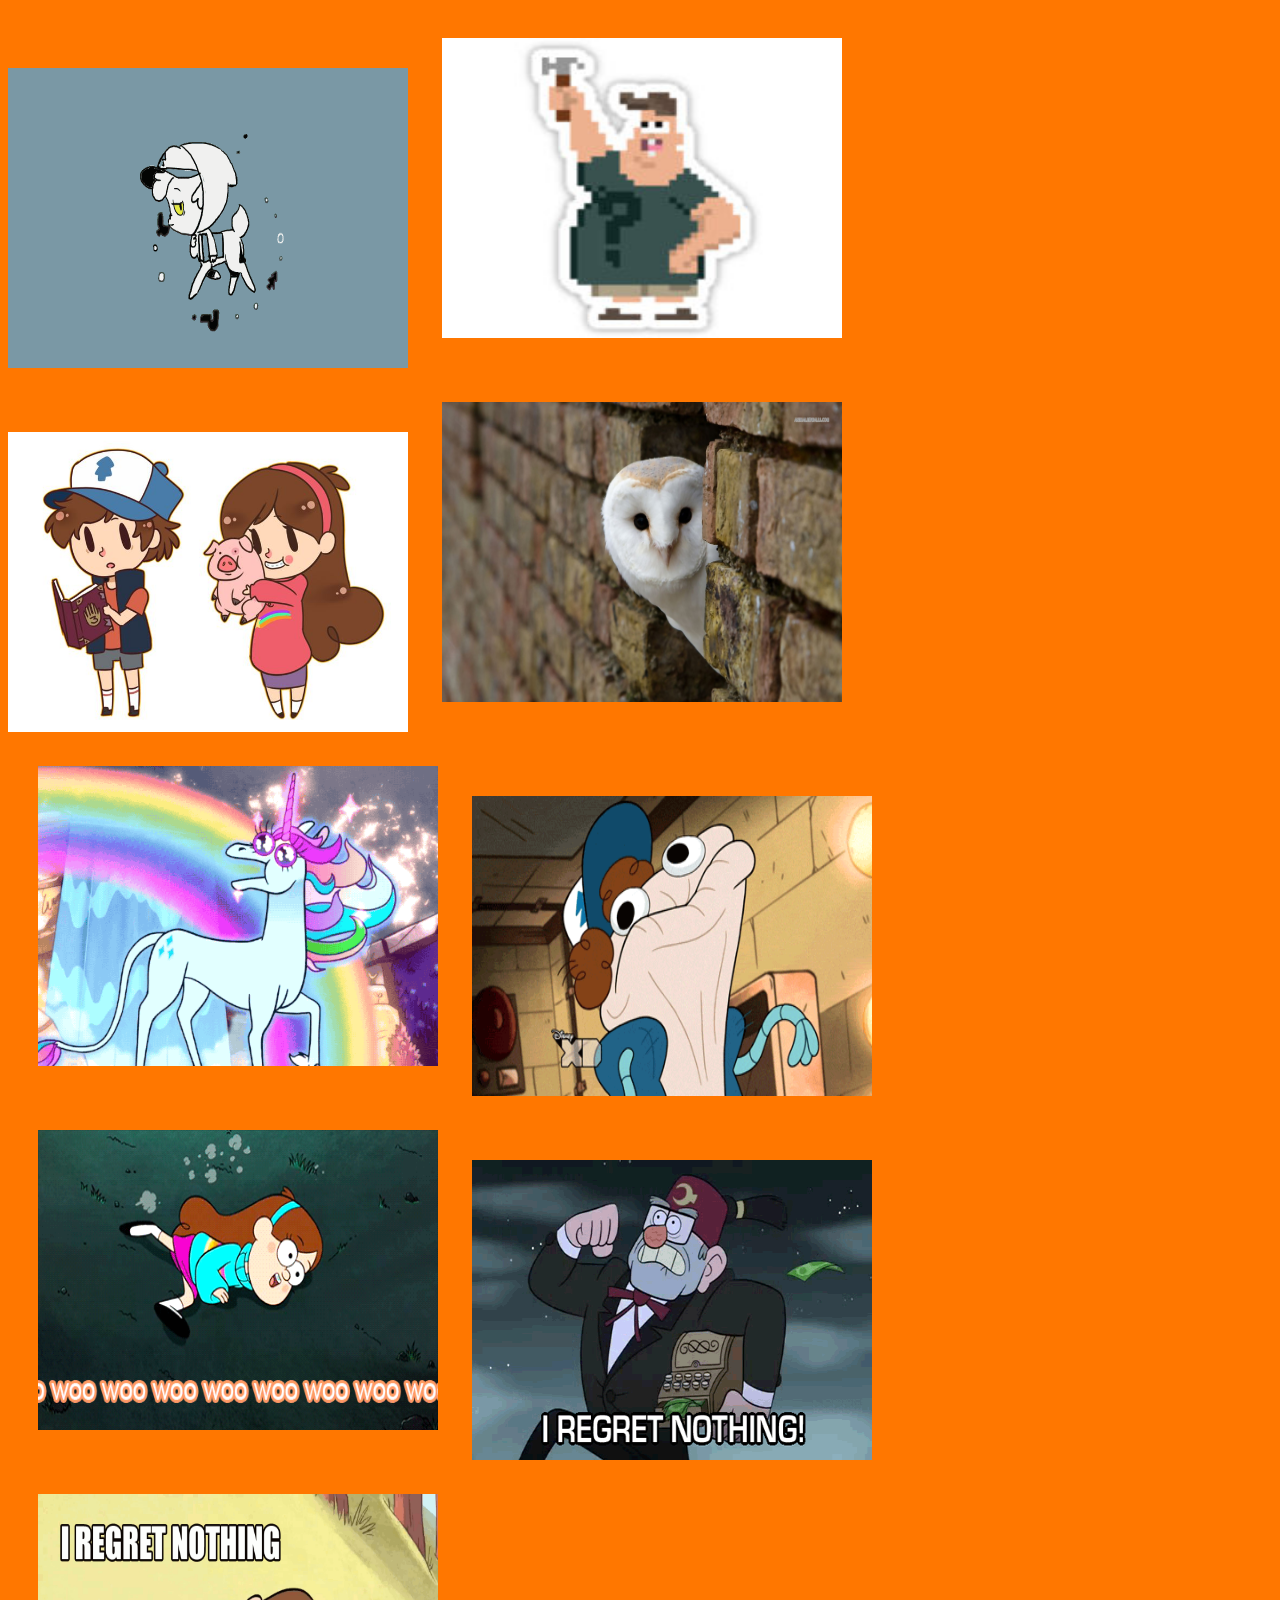
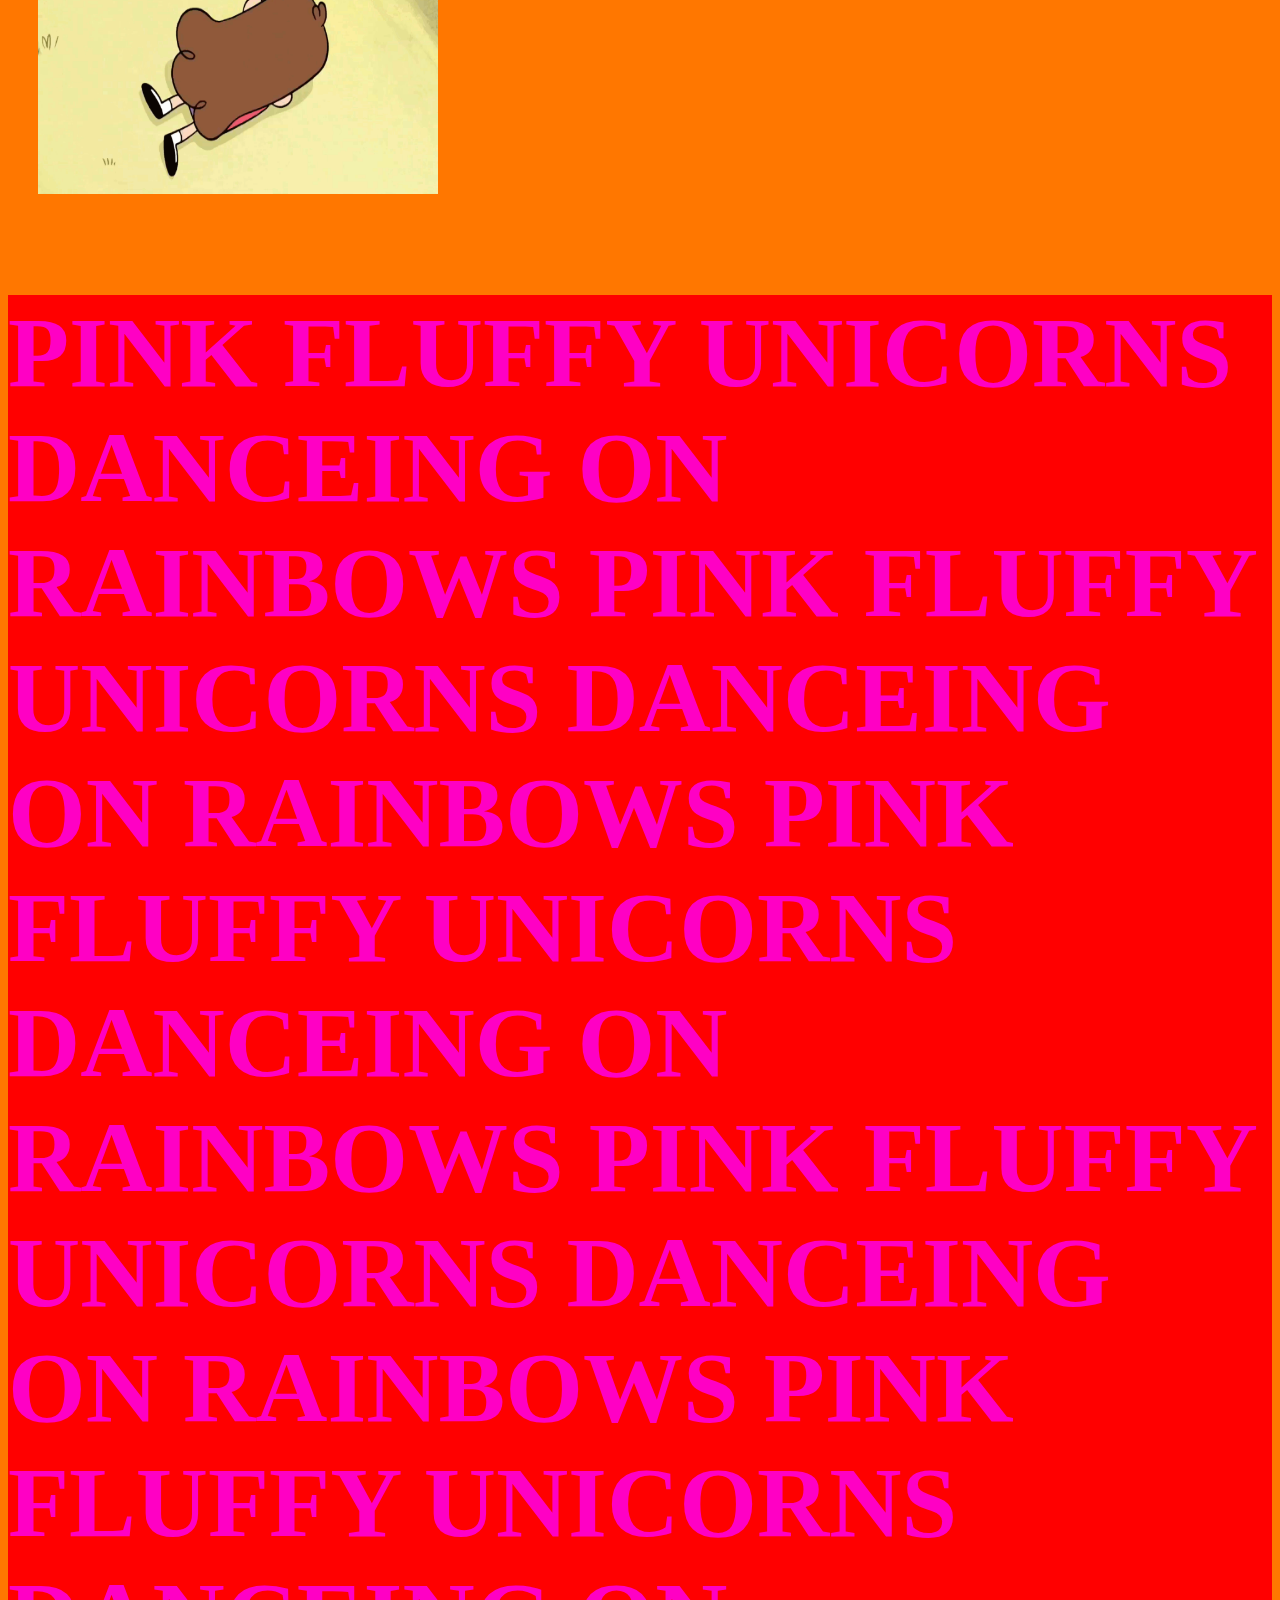
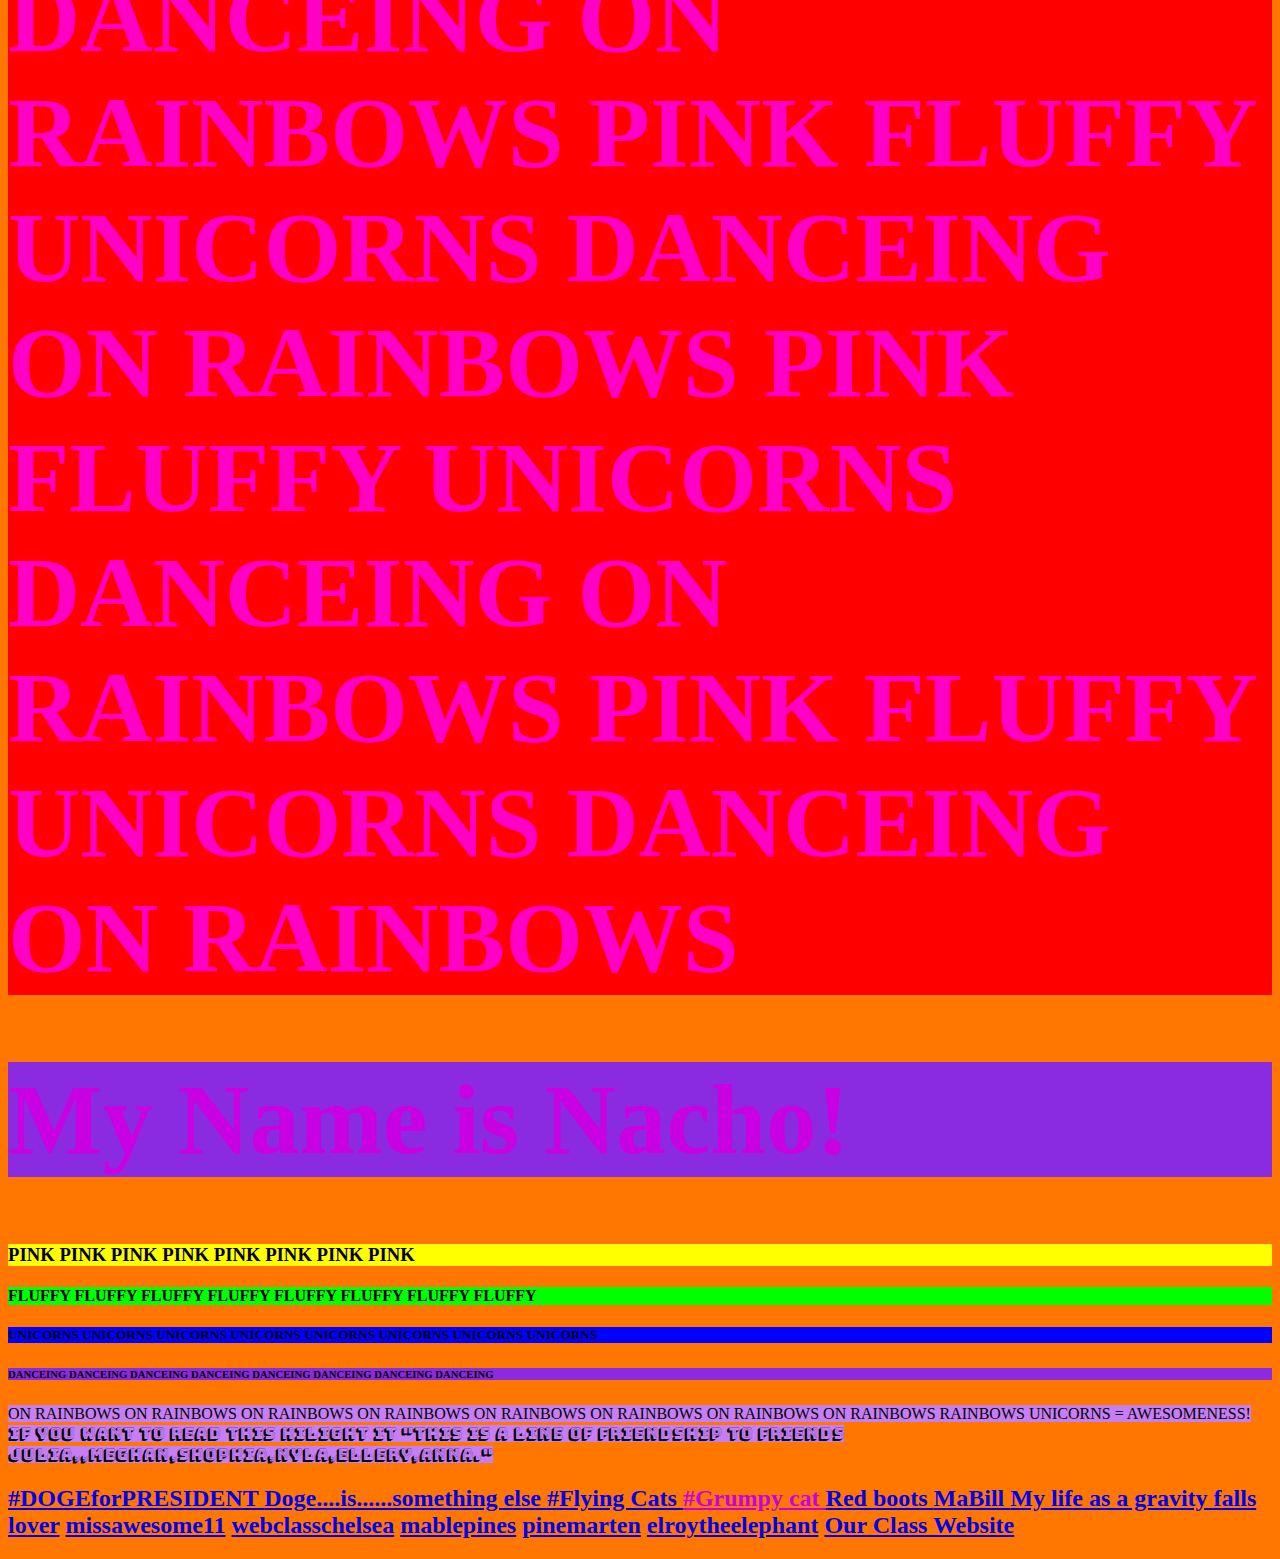
==== commit e2fced87: "things" ====
--- a/index.html
+++ b/index.html
@@ -3,88 +3,34 @@
 	<head>
 	     <title>Crazy Cooky Animals.Com</title>
         <link href="https://fonts.googleapis.com/css?family=Bungee+Shade" rel="stylesheet">
-		 <style>
-             @font-face {
-                 font-family: 'danny';
-                 src: url('danny/halo-sonic.ttf') format("ttf")
-             }
-             img{
-                 width:400px;
-                 height:300px;
-             }
-             html{
-                 font-family: 'Jo';
-                 background-color: #FF7700;
-             }
-             h1{
-                 font-family: 'Rosewood Std';
-                 font-size:100px;
-                 background-color: #FF0000;
-                 color:rgb(255, 0, 196);   
-             }
-             
-             .spaceing
-             {margin: 30px
-             }
-            h3{
-                  background-color: #ffff00 
-             }
-            h4{
-                     background-color: #00FF00 
-             }
-            h5{
-                     background-color: #0000ff 
-             }
-            h6{ 
-                     background-color: #8A2BE2 
-             }
-            h7{
-                     background-color: #C77DF3 
-             }
-             
-             h8{
-                 font-family: 'Bungee Shade', cursive;
-             }
-             .katz{
-                 color:#c800e2
-             }
-
-                 
-             .dipper{
-                 background-color:#8A2BE2
-             }
-             
-             .displayBlock{
-                 display: block;
-             }
-             
-		 h2{
-             color:blue;
-             }
-             
-		 </style>
+		<link rel="stylesheet" href="styles.css">
+        <meta lang=utf-8>
 	</head>
 	<body>
         
         
         
+        
         <img src= "image/monster%20falls.gif"/>
         
-        <img class="spaceing"src= "image/soos.jpg"/>
+        <img class="spaceing" src="image/soos.jpg"/>
         
         <img src= "image/dip%20and%20may.jpg"/>
         
+        <img class="spaceing" src="image/owl.jpg"
+             >
+        
         <div class="displayBlock">
         
-        <img class="spaceing"src= "image/ucorn.gif"/>
+        <img class="spaceing" src="image/ucorn.gif"/>
         
-        <img src= "image/DIPPER.gif"/>
+        <img src="image/DIPPER.gif"/>
         
-        <img class="spaceing"src= "image/MABLEPINES.gif"/>
+        <img class="spaceing" src="image/MABLEPINES.gif"/>
         
         <img src= "image/stan.gif"/>
         
-        <img class="spaceing"src= "image/mable%20pines.gif"/>
+        <img class="spaceing" src="image/mable%20pines.gif"/>
         </div>
 		<h1>
 		PINK FLUFFY UNICORNS DANCEING ON RAINBOWS PINK FLUFFY UNICORNS DANCEING ON RAINBOWS PINK FLUFFY UNICORNS DANCEING ON RAINBOWS PINK FLUFFY UNICORNS DANCEING ON RAINBOWS PINK FLUFFY UNICORNS DANCEING ON RAINBOWS 
@@ -140,6 +86,17 @@
            href="image/MaBill.jpg">MaBill
             </a> 
             
+            <a 
+               href="MyLifeAsAGravityFallsLover.html">
+            My life as a gravity falls lover</a>
+            <a href = "https://missawesome11.github.io">missawesome11</a>
+            <a href = "https://webclasschelsea.github.io">webclasschelsea</a>
+            <a href = "https://mablepines.github.io">mablepines</a>
+            <a href = "https://pinemartenguy.github.io">pinemarten</a>
+            <a href = "https://elroytheelephant.github.io">elroytheelephant</a>
+            <a href = "https://dtran-mgta.github.io">Our Class Website</a>
+               
+            
         </h2>
 	</body>
 </html>--- a/styles.css
+++ b/styles.css
@@ -0,0 +1,62 @@
+
+             @font-face {
+                 font-family: 'danny';
+                 src: url('danny/halo-sonic.ttf');
+             }
+  
+             img{
+                 width:400px;
+                 height:300px;
+             }
+             html{
+                 font-family: 'Jo';
+                 background-color: #FF7700;
+             }
+             h1{
+                 font-family: 'Rosewood Std';
+                 font-size:100px;
+                 background-color: #FF0000;
+                 color:rgb(255, 0, 196);   
+             }
+             
+             .spaceing
+             {margin: 30px
+             }
+            h3{
+                  background-color: #ffff00 
+             }
+            h4{
+                     background-color: #00FF00 
+             }
+            h5{
+                     background-color: #0000ff 
+             }
+            h6{ 
+                     background-color: #8A2BE2 
+             }
+            h7{
+                     background-color: #C77DF3 
+             }
+             
+             h8{
+                 font-family: 'Bungee Shade', cursive;
+             }
+             .katz{
+                 color:#c800e2
+             }
+
+            .catz{
+                font-family: 'danny'; 
+            }
+             .dipper{
+                 background-color:#8A2BE2
+             }
+             
+             .displayBlock{
+                 display: block;
+             }
+             
+		 h2{
+             color:blue;
+             }
+             
